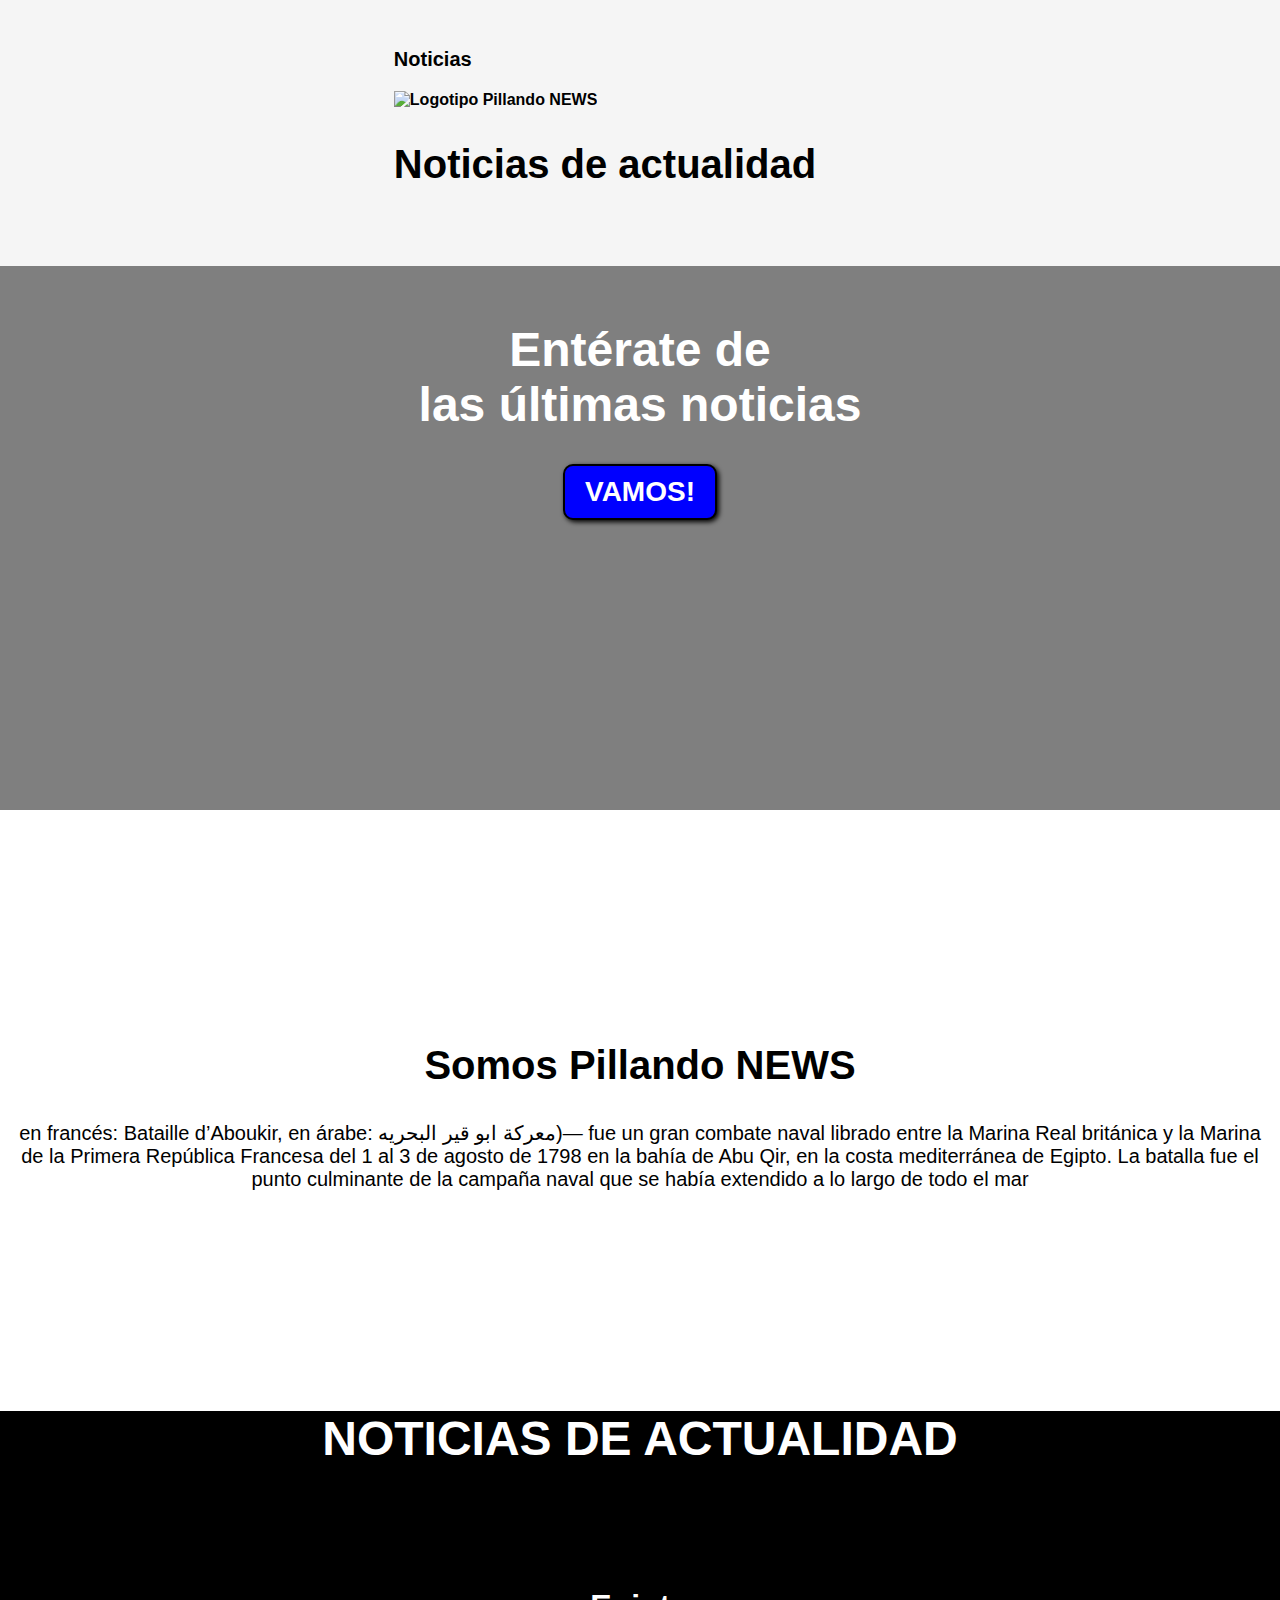
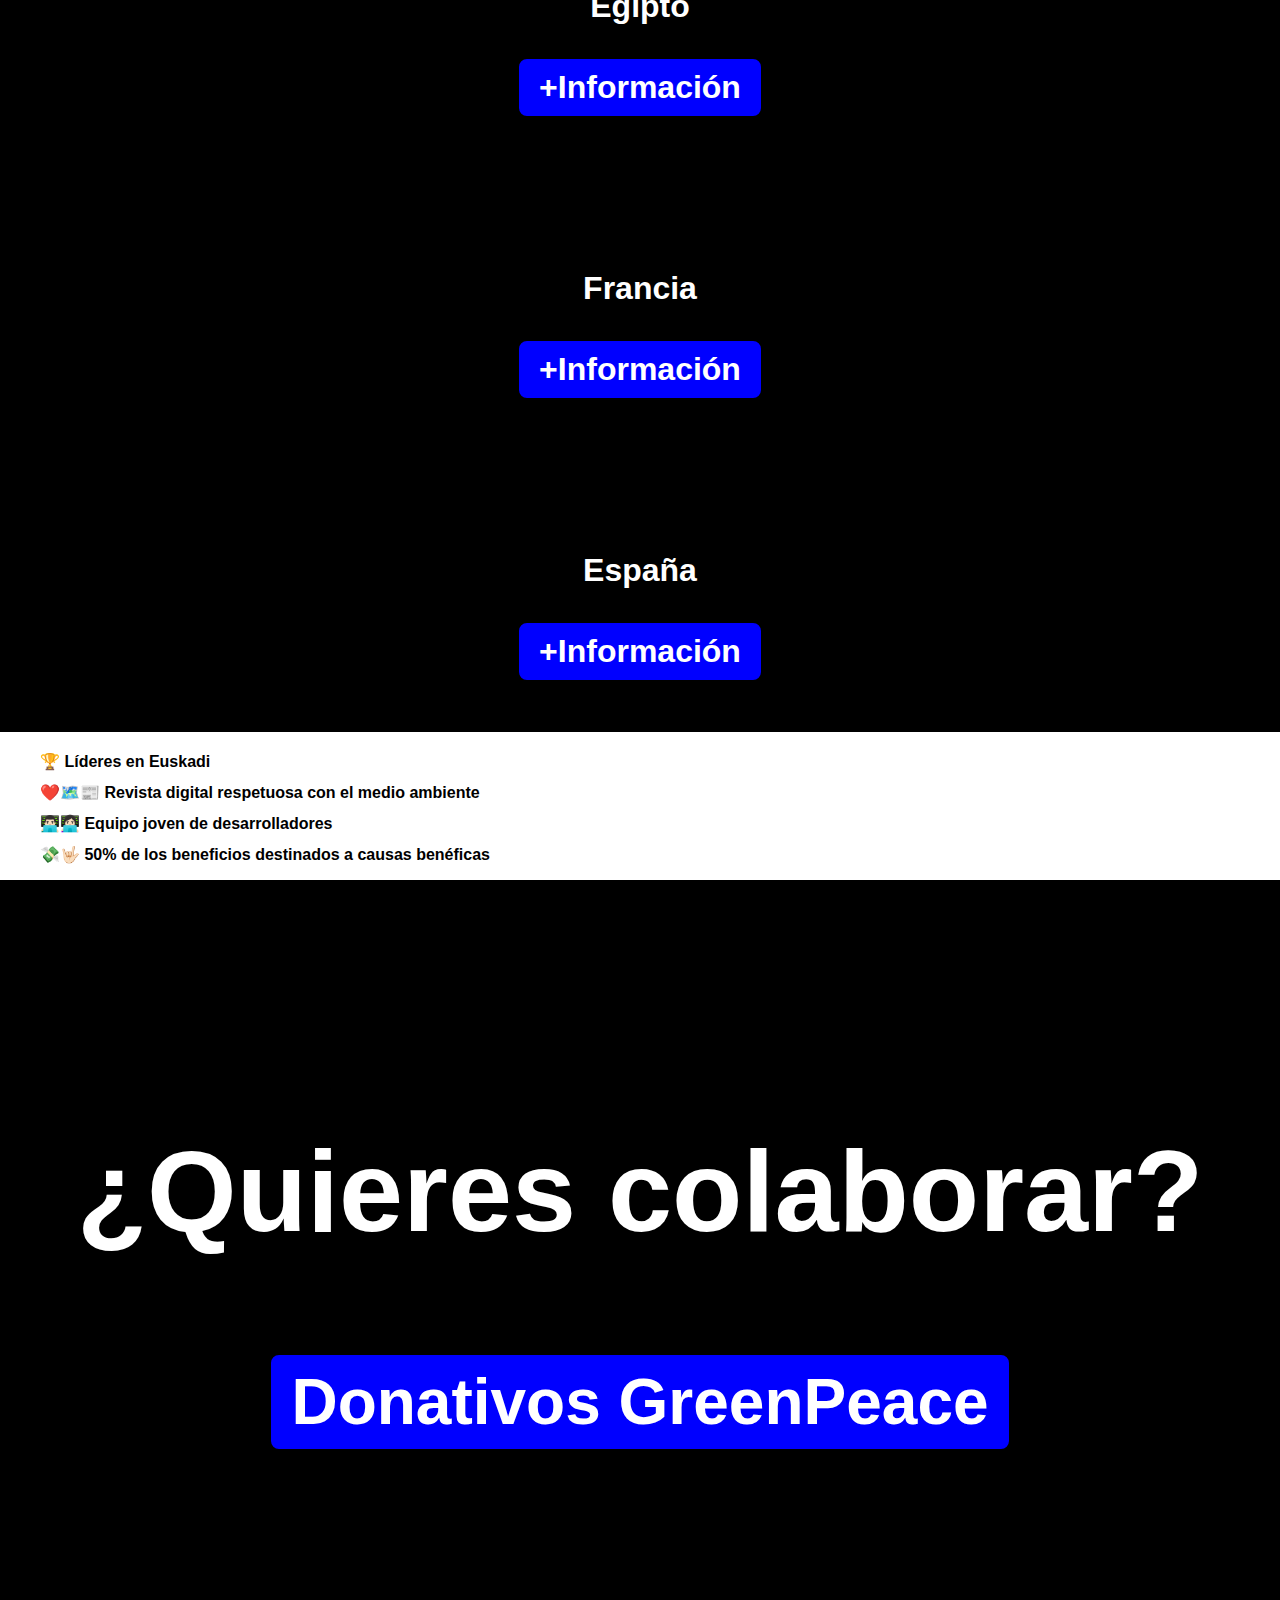
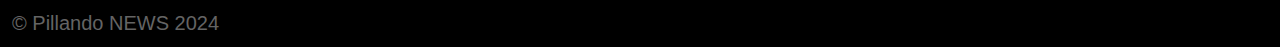
==== Prototipo Web/index.html @ 946c6b6f "nueva clase texto en somos  para organizar el texto" ====
<!DOCTYPE html>
<html lang="en">

<head>
    <meta charset="UTF-8">
    <meta name="viewport" content="width=device-width, initial-scale=1.0">
    <link rel="stylesheet" href="css/estilos.css">
    <title>Pillando NEWS</title>
    <link rel="icon" href="images/logo.jpg">
    <!--Cambiar titulo del sitio, title -->
</head>

<body>

    <!-- Estructura donde empieza el Header -->
    <header>
        <!-- Contenedor DIV para el logotipo. Clase contenedorHeader -->
        <div class="container">
            <!-- Si se hace click en el logo se retorna a la pagina principal -->
            <a href="index.html">
                <p class="logo">Noticias</p>
                <img src="images/logo.jpg" alt="Logotipo Pillando NEWS" class="logoImg">
                <h2 class="logoNombre">Noticias de actualidad</h2>
                <nav>
                    <!-- Lita de enlaces de la pagina web -->
                    <a href="index.html" class="PILLANDO NEWS"></a>
                    <a href="articulos.html" class="Últimas Noticas"></a>
                    <a href="sobreNosotros.html" class="Sobre Nosotros"></a>
                    <a href="contacto.html" class="Contacto"></a>
                </nav>
                <!-- Meter barra de busqueda en el centro -->
                <section id="busqueda">
                    <form action=""></form>



                </section>
        </div>

        <nav class="barraNavegador">
            <ul>

            </ul>
        </nav>
    </header>

    <!-- Hero siempre estara en el centro -->
    <section id="hero">
        <h1>Entérate de<br>las últimas noticias</h1>
        <button>VAMOS!</button>
    </section>

    <section id="somosPillando">
        <div class="container">
            <div class="img-container"></div>
            <div class="texto">
                <h2>Somos Pillando NEWS</h2>
                <p>en francés: Bataille d’Aboukir, en árabe: معركة ابو قير البحريه‎)— fue un gran combate naval librado
                    entre la
                    Marina Real británica y la Marina de la Primera República Francesa del 1 al 3 de agosto de 1798 en
                    la
                    bahía
                    de Abu
                    Qir, en la costa mediterránea de Egipto. La batalla fue el punto culminante de la campaña naval que
                    se
                    había
                    extendido a lo
                    largo de todo el mar</p>
            </div>
        </div>
    </section>

    <section id="ultimasNoticias">
        <div class="container">
            <h2>NOTICIAS DE ACTUALIDAD</h2>
            <div class="noticias">
                <div class="triptico">
                    <h3>Egipto</h3>
                    <p> francés: Bataille d’Aboukir, en árabe: معركة ابو قير البحريه‎)— fue un gran combate naval
                        librado
                        entre la
                        Marina Real británica y la Marina de la Primera República Francesa del 1 al 3 de agosto de 1798
                        en
                        la bahía de Abu
                        Qir, en la costa mediterránea de Egipto. La batalla fue el punto culminante de la campaña naval
                        que
                        se había extendido a lo
                        largo de todo el mar</p>
                    <button>+Información</button>
                </div>
                <div class="triptico">
                    <h3>Francia</h3>
                    <p> francés: Bataille d’Aboukir, en árabe: معركة ابو قير البحريه‎)— fue un gran combate naval
                        librado
                        entre la
                        Marina Real británica y la Marina de la Primera República Francesa del 1 al 3 de agosto de 1798
                        en
                        la bahía de Abu
                        Qir, en la costa mediterránea de Egipto. La batalla fue el punto culminante de la campaña naval
                        que
                        se había extendido a lo
                        largo de todo el mar</p>
                    <button>+Información</button>
                </div>
                <div class="triptico">
                    <h3>España</h3>
                    <p> francés: Bataille d’Aboukir, en árabe: معركة ابو قير البحريه‎)— fue un gran combate naval
                        librado
                        entre la
                        Marina Real británica y la Marina de la Primera República Francesa del 1 al 3 de agosto de 1798
                        en
                        la bahía de Abu
                        Qir, en la costa mediterránea de Egipto. La batalla fue el punto culminante de la campaña naval
                        que
                        se había extendido a lo
                        largo de todo el mar</p>
                    <button>+Información</button>
                </div>
            </div>
        </div>
    </section>


    <section id="fiabilidad">
        <div class="container">
            <ul>
                <li>🏆​ Líderes en Euskadi</li>
                <li>​❤️🗺️​📰​​ Revista digital respetuosa con el medio ambiente</li>
                <li>​👨🏻‍💻​👩🏻‍💻​ Equipo joven de desarrolladores</li>
                <li>💸🤟🏻​​ 50% de los beneficios destinados a causas benéficas</li>
            </ul>
        </div>
    </section>

    <section id="donativos">
        <h2>¿Quieres colaborar?</h2>
        <button>Donativos GreenPeace </button>
        <!-- https://es.greenpeace.org/es/ -->
    </section>

    <!-- Barra lateral -->
    <aside>





    </aside>

    <!-- Footer de la web -->
    <footer>
        <div class="container">
            <p>&copy; Pillando NEWS 2024 </p>

        </div>




    </footer>
</body>

</html>
---- Prototipo Web/css/estilos.css ----
html{
    scroll-behavior: smooth;
}
*{
    /* Limitar el tamaño margin,padding...  */
    box-sizing: border-box;
}
h1{font-size: 3.0em;}
h2{font-size: 2.5em;}
h3{font-size: 2em;}
p{font-size: 1.25em;}
ul{list-style: none;}
button{
    font-size: 2em;
    font-weight: bold;
    padding: 10px 20px;
    border-radius: 10px;
    border:2px solid black;
    box-shadow: 2px 2px 5px black;
    color: white;
    background-color: blue;
}
button:hover{
    background-color:rgb(81, 81, 240) ;
}

.container{
    max-width: 1300px;
    margin: auto;
}
header.logo{
    margin: 0px;
    padding: 25px 30px;
    font-weight: bold;
    color: blueviolet;
    font-size: 1.7em;

}
header.container{
    display: flex;
    flex-direction: column;
    align-items: center;


}
header.nav{
    display: flex;
    flex-direction: column;
    text-align: center;
    padding-bottom: 25px;
}
header a{
    padding: 5px 12px;
    text-decoration: none;
    font-weight: bold;
    color: black;
}
header a.hover{
    color: blueviolet;
}

#hero{
    display: flex;
    align-items: center;
    justify-content: center;
    text-align: center;
    flex-direction: column;
    height: 90vh;
    background-image: linear-gradient(
        0deg,
        rgba(0,0,0,0.5),
        rgba(0,0,0,0.5)),
        url(images/heroimage.jpg);
        background-repeat: no-repeat;
        background-size:cover;
        background-position: center center;
}

#hero h1{
    color: white;
}

#hero button{
    font-size: 1.75em;

}
#somosPillando{

}
#somosPillando .container{
text-align: center;
padding: 200px 12px;

}
header {
    background-color: whitesmoke;
    /* Elementos en horizontal */
    display: flex;
    min-height: 70px;
    align-items: center;
    justify-content: space-between;
    padding: 10px;
    position: fixed;
    width: 100%;
    top: 0;
}

#ultimasNoticias{
    background-color: black;
    color: white;
    text-align: center;

}
#ultimasNoticias.container{
    padding: 150px 12px;
}
#ultimasNoticias p{
    display: none;
}

#ultimasNoticias h2{
    margin-top: 0px;
    font-size: 3em;
}
#ultimasNoticias .triptico{
    background-position: center center;
    background-size: cover;
    padding:50px ;
    margin: 20px;
    border-radius: 12px;
}
.triptico:first-child{
    background-image: linear-gradient(
        0deg,
        rgba(0,0,0,0.5),
        rgba(0,0,0,0.5)),
        
        /* imagen nueva */
        /* url(images/heroimage.jpg); */

}
.triptico:nth-child(2){
    background-image: linear-gradient(
        0deg,
        rgba(0,0,0,0.5),
        rgba(0,0,0,0.5)),
        /* imagen nueva */
        /* url(images/heroimage.jpg); */

}
.triptico:nth-child(3){
    background-image: linear-gradient(
        0deg,
        rgba(0,0,0,0.5),
        rgba(0,0,0,0.5)),
        /* imagen nueva */
        /* url(images/heroimage.jpg); */

}

.logo{
    display: flex;
    align-items: center;
}

.logo img{
    height: 75px;
    margin-right: 10px;

}

a{
    color: black;

}
nav a{
    font-weight: 650px;
    padding-right: 10px;
}
nav a:hover{
    color: white;
}

main {
    margin-top: 50px;
    margin-bottom: 50px;
    width: 100px;
    padding: 10px;
    background-color: red;
}

body {
    font-family: Arial;
    margin: 0;
    padding: 0;
    height: 100%; 
}   

#fiabilidad.container{
    text-align: center;
    padding: 200px 12px;
}

#fiabilidad li{
    margin: 12px 0px;
    font-weight: bold;
}

#donativos{
    display: flex;
    align-items: center;
    justify-content: center;
    text-align: center;
    flex-direction: column;
    background-color: black;
    color: white;
    height: 80vh;
}
#donativos h2{
    font-size: 9vw;
}
#donativos button{
    font-size: 5vw;
}


footer{
    background-color: black;
}
footer p{
margin: 0;
padding: 12px;
color: rgb(100, 100, 100);
}
footer.container{
    height: 140px;
    display: flex;
    justify-content: center;
    align-items: flex-end;

}

@media(min-width:720px){
    header{
        position:fixed;
        width: 100%;
    }
    header.container{
        flex-direction: row;
        justify-content: space-between;
    }
    header nav{
        flex-direction: row;
        padding-bottom: 0;
        padding-right: 30px;
    }
    
    #somosPillando.container{
        display: flex;

    }

    #somosPillando.img-container{
        background-image: linear-gradient(
            0deg,
            rgba(0,0,0,0.5),
            rgba(0,0,0,0.5),

        ),url("images/");
        background-size: cover;
        background-position: center center;
        height: 500px;
        width: 400px;

    }
}
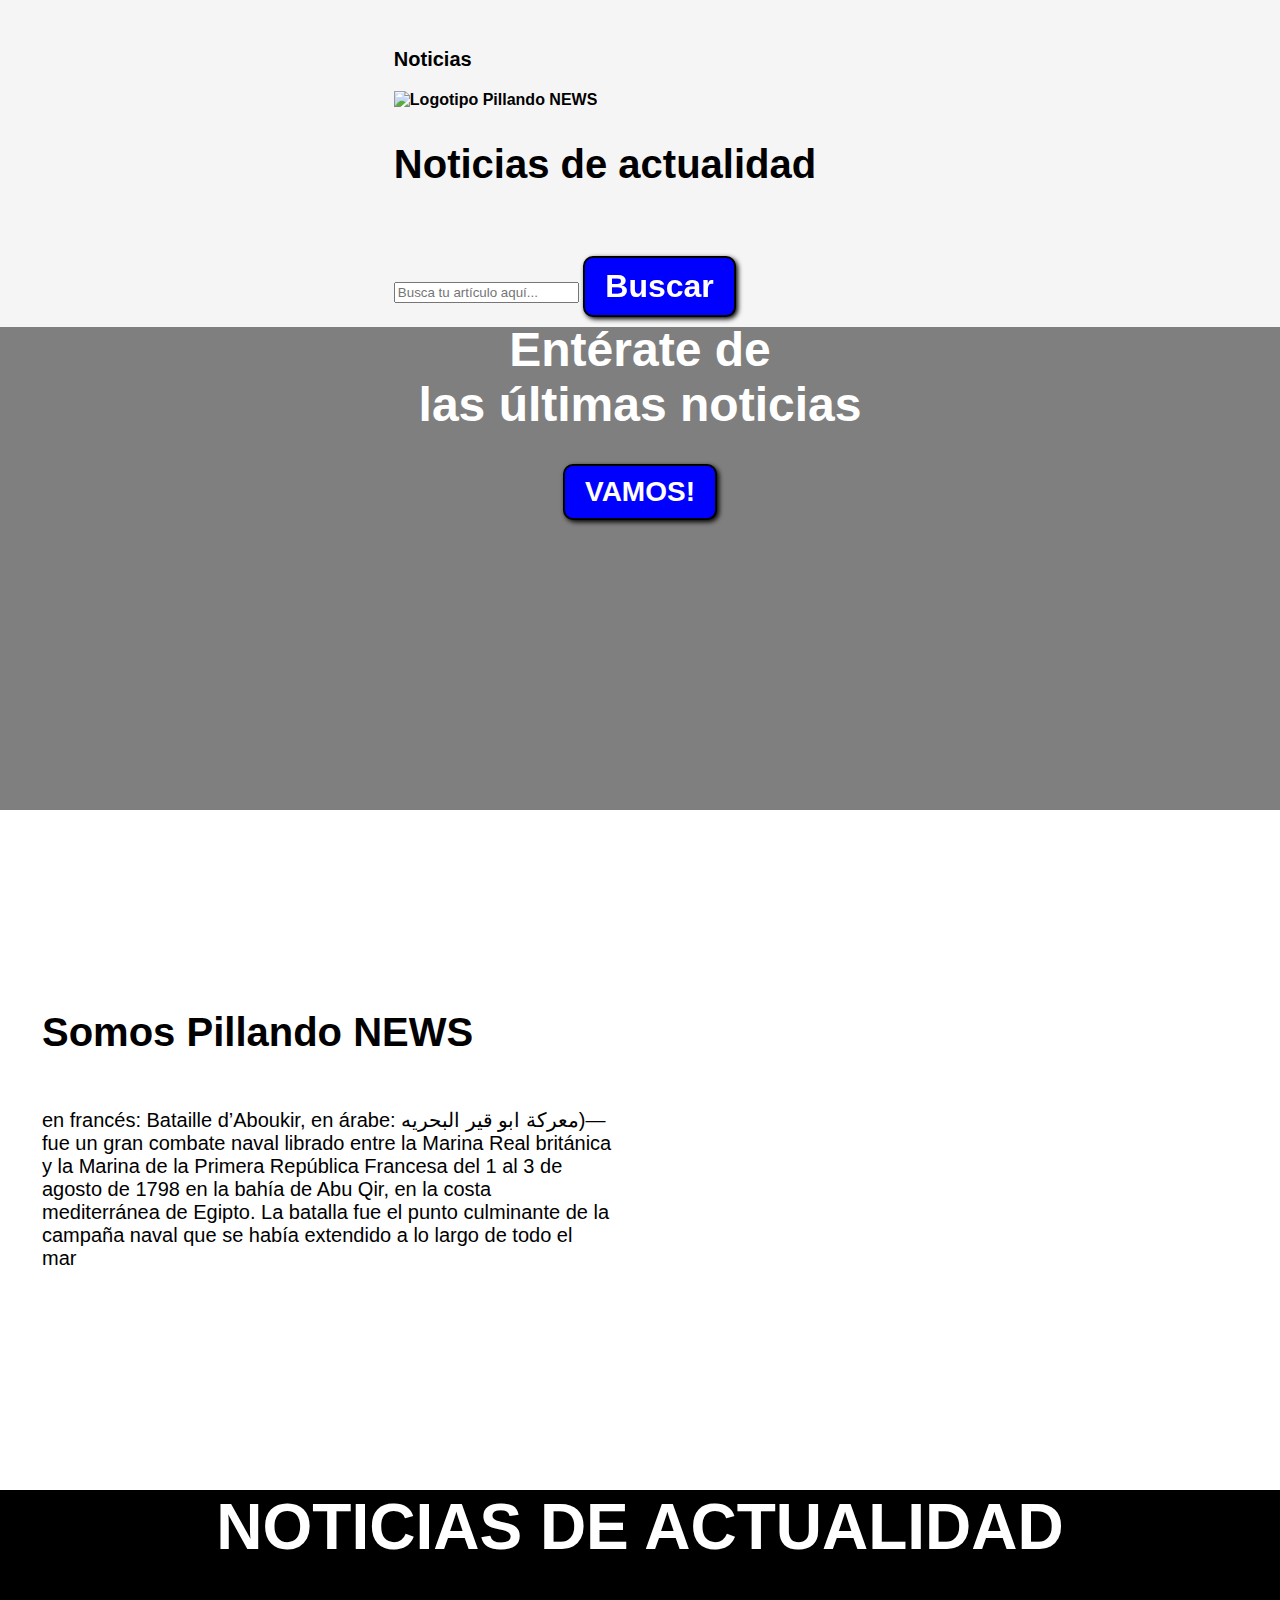
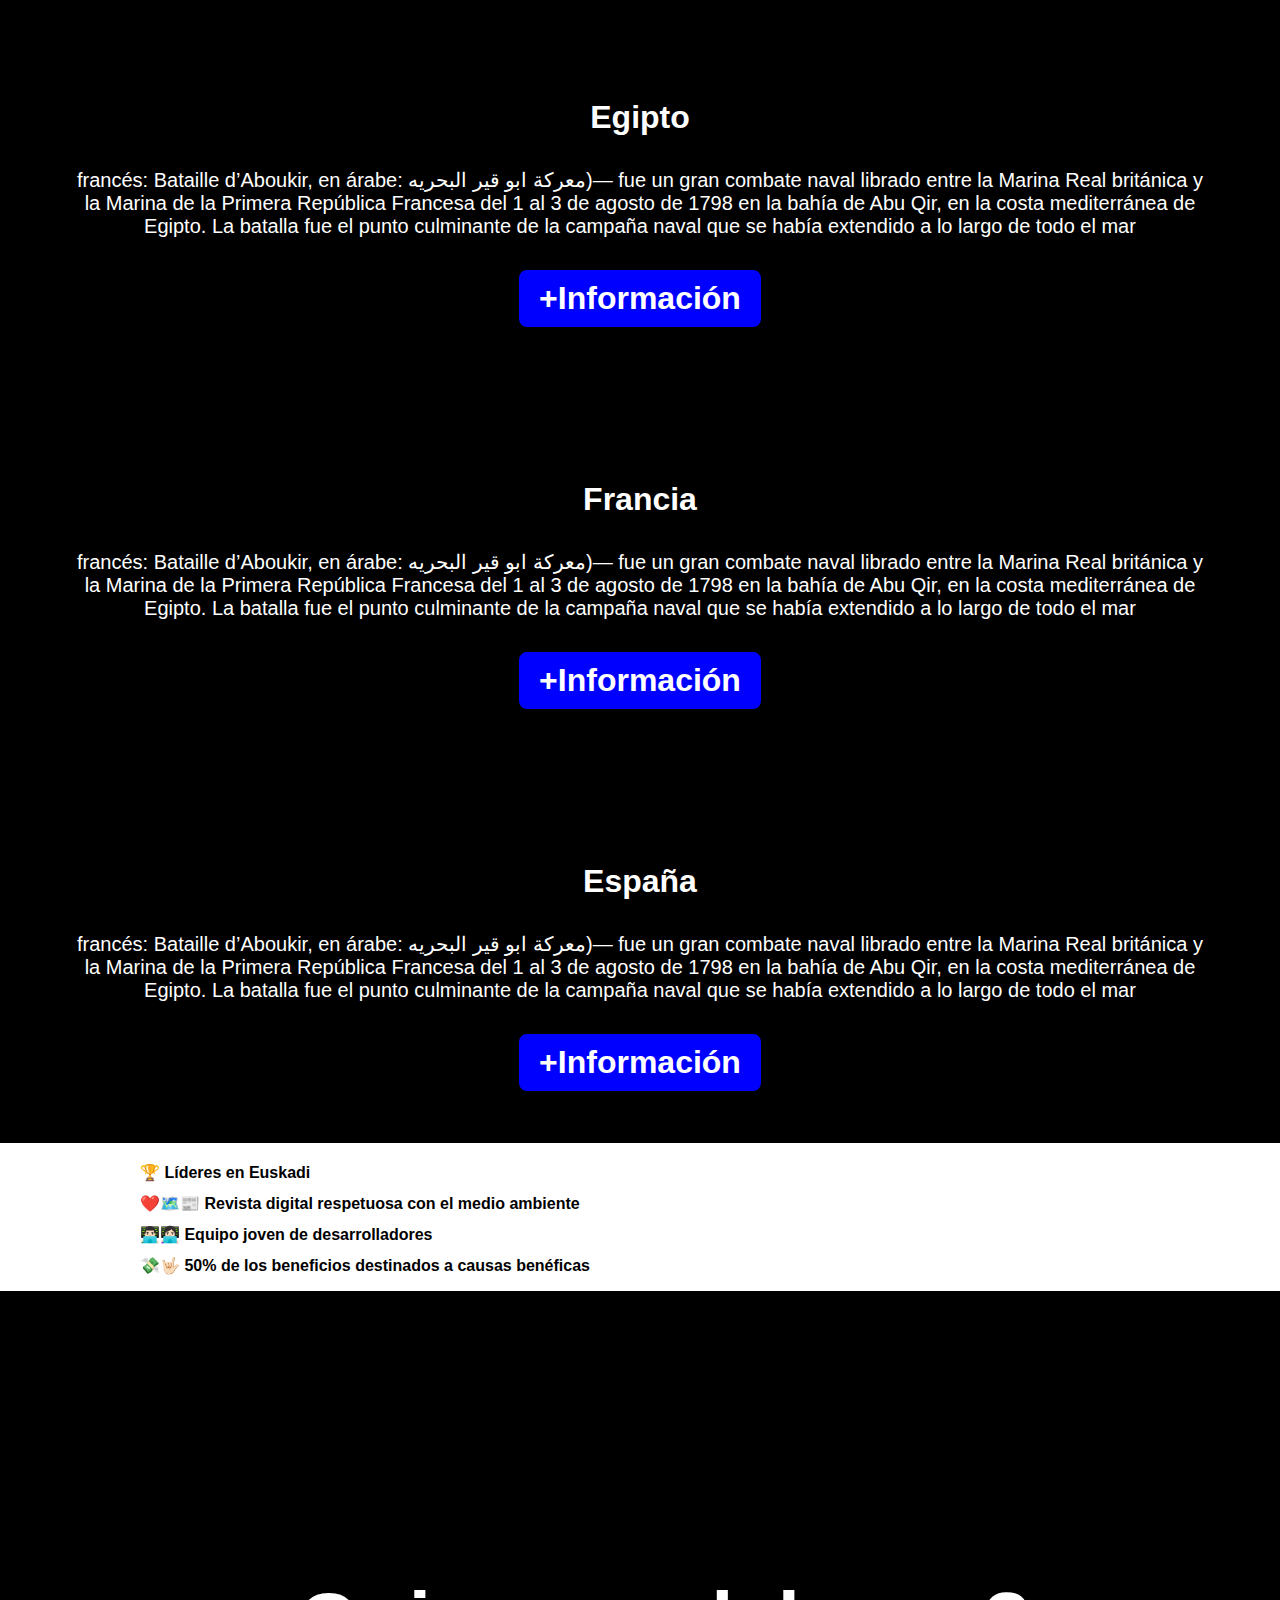
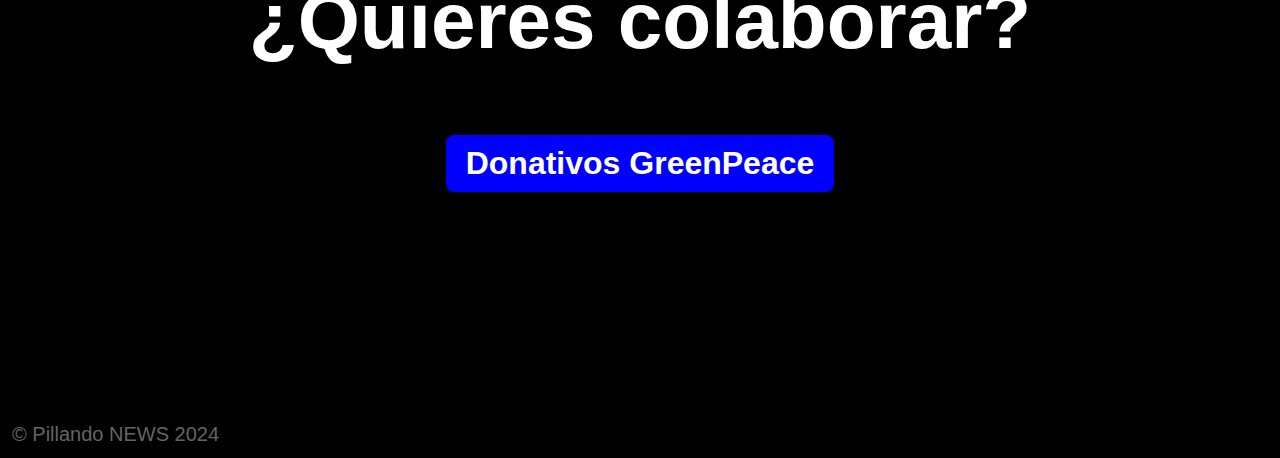
==== commit 008fbcda: "boton de busqueda y barra de busqueda" ====
--- a/Prototipo Web/index.html
+++ b/Prototipo Web/index.html
@@ -21,7 +21,8 @@
                 <p class="logo">Noticias</p>
                 <img src="images/logo.jpg" alt="Logotipo Pillando NEWS" class="logoImg">
                 <h2 class="logoNombre">Noticias de actualidad</h2>
-                <nav>
+            </a>
+                <nav class="barraNavegador">
                     <!-- Lita de enlaces de la pagina web -->
                     <a href="index.html" class="PILLANDO NEWS"></a>
                     <a href="articulos.html" class="Últimas Noticas"></a>
@@ -30,11 +31,13 @@
                 </nav>
                 <!-- Meter barra de busqueda en el centro -->
                 <section id="busqueda">
-                    <form action=""></form>
+                    <form>
+                        <input type="search" name="nofuncional" placeholder="Busca tu artículo aquí..." aria-label="Búsqueda ficticia" />
+                        <button type="button" class = "botonBusqueda" aria-label="Buscar">Buscar</button>
+                    </form>
+                </section>
 
 
-
-                </section>
         </div>
 
         <nav class="barraNavegador">
--- a/Prototipo Web/css/estilos.css
+++ b/Prototipo Web/css/estilos.css
@@ -1,34 +1,61 @@
-html{
+html {
     scroll-behavior: smooth;
 }
-*{
+botonBusqueda{
+font-size: 0.2em; 
+padding: 5px 10px; 
+border-radius: 5px; 
+border: 1px solid #000; 
+background-color: #f2f2f2; 
+cursor: pointer; 
+box-shadow: 1px 1px 3px rgba(0, 0, 0, 0.2); 
+}
+* {
     /* Limitar el tamaño margin,padding...  */
     box-sizing: border-box;
 }
-h1{font-size: 3.0em;}
-h2{font-size: 2.5em;}
-h3{font-size: 2em;}
-p{font-size: 1.25em;}
-ul{list-style: none;}
-button{
+
+h1 {
+    font-size: 3.0em;
+}
+
+h2 {
+    font-size: 2.5em;
+}
+
+h3 {
+    font-size: 2em;
+}
+
+p {
+    font-size: 1.25em;
+}
+
+ul {
+    list-style: none;
+}
+
+button {
     font-size: 2em;
     font-weight: bold;
     padding: 10px 20px;
     border-radius: 10px;
-    border:2px solid black;
+    border: 2px solid black;
     box-shadow: 2px 2px 5px black;
     color: white;
     background-color: blue;
 }
-button:hover{
-    background-color:rgb(81, 81, 240) ;
-}
-
-.container{
+
+button:hover {
+    background-color: rgb(81, 81, 240);
+}
+
+.container {
     max-width: 1300px;
     margin: auto;
 }
-header.logo{
+
+header.logo {
     margin: 0px;
     padding: 25px 30px;
     font-weight: bold;
@@ -36,62 +63,66 @@
     font-size: 1.7em;
 
 }
-header.container{
+
+header.container {
     display: flex;
     flex-direction: column;
     align-items: center;
 
 
 }
-header.nav{
+
+header.nav {
     display: flex;
     flex-direction: column;
     text-align: center;
     padding-bottom: 25px;
 }
-header a{
+
+header a {
     padding: 5px 12px;
     text-decoration: none;
     font-weight: bold;
     color: black;
 }
-header a.hover{
+
+header a.hover {
     color: blueviolet;
 }
 
-#hero{
+#hero {
     display: flex;
     align-items: center;
     justify-content: center;
     text-align: center;
     flex-direction: column;
     height: 90vh;
-    background-image: linear-gradient(
-        0deg,
-        rgba(0,0,0,0.5),
-        rgba(0,0,0,0.5)),
+    background-image: linear-gradient(0deg,
+            rgba(0, 0, 0, 0.5),
+            rgba(0, 0, 0, 0.5)),
         url(images/heroimage.jpg);
-        background-repeat: no-repeat;
-        background-size:cover;
-        background-position: center center;
-}
-
-#hero h1{
+    background-repeat: no-repeat;
+    background-size: cover;
+    background-position: center center;
+}
+
+#hero h1 {
     color: white;
 }
 
-#hero button{
+#hero button {
     font-size: 1.75em;
 
 }
-#somosPillando{
-
-}
-#somosPillando .container{
-text-align: center;
-padding: 200px 12px;
-
-}
+
+#somosPillando {}
+
+#somosPillando .container {
+    text-align: center;
+    padding: 200px 12px;
+
+}
+
 header {
     background-color: whitesmoke;
     /* Elementos en horizontal */
@@ -105,79 +136,84 @@
     top: 0;
 }
 
-#ultimasNoticias{
+#ultimasNoticias {
     background-color: black;
     color: white;
     text-align: center;
 
 }
-#ultimasNoticias.container{
+
+#ultimasNoticias.container {
     padding: 150px 12px;
 }
-#ultimasNoticias p{
+
+#ultimasNoticias p {
     display: none;
 }
 
-#ultimasNoticias h2{
+#ultimasNoticias h2 {
     margin-top: 0px;
     font-size: 3em;
 }
-#ultimasNoticias .triptico{
+
+#ultimasNoticias .triptico {
     background-position: center center;
     background-size: cover;
-    padding:50px ;
+    padding: 50px;
     margin: 20px;
     border-radius: 12px;
 }
-.triptico:first-child{
-    background-image: linear-gradient(
-        0deg,
-        rgba(0,0,0,0.5),
-        rgba(0,0,0,0.5)),
-        
+
+.triptico:first-child {
+    background-image: linear-gradient(0deg,
+            rgba(0, 0, 0, 0.5),
+            rgba(0, 0, 0, 0.5)),
+
         /* imagen nueva */
         /* url(images/heroimage.jpg); */
 
 }
-.triptico:nth-child(2){
-    background-image: linear-gradient(
-        0deg,
-        rgba(0,0,0,0.5),
-        rgba(0,0,0,0.5)),
+
+.triptico:nth-child(2) {
+    background-image: linear-gradient(0deg,
+            rgba(0, 0, 0, 0.5),
+            rgba(0, 0, 0, 0.5)),
         /* imagen nueva */
         /* url(images/heroimage.jpg); */
 
 }
-.triptico:nth-child(3){
-    background-image: linear-gradient(
-        0deg,
-        rgba(0,0,0,0.5),
-        rgba(0,0,0,0.5)),
+
+.triptico:nth-child(3) {
+    background-image: linear-gradient(0deg,
+            rgba(0, 0, 0, 0.5),
+            rgba(0, 0, 0, 0.5)),
         /* imagen nueva */
         /* url(images/heroimage.jpg); */
 
 }
 
-.logo{
+.logo {
     display: flex;
     align-items: center;
 }
 
-.logo img{
+.logo img {
     height: 75px;
     margin-right: 10px;
 
 }
 
-a{
+a {
     color: black;
 
 }
-nav a{
+
+nav a {
     font-weight: 650px;
     padding-right: 10px;
 }
-nav a:hover{
+
+nav a:hover {
     color: white;
 }
 
@@ -193,20 +229,20 @@
     font-family: Arial;
     margin: 0;
     padding: 0;
-    height: 100%; 
-}   
-
-#fiabilidad.container{
+    height: 100%;
+}
+
+#fiabilidad.container {
     text-align: center;
     padding: 200px 12px;
 }
 
-#fiabilidad li{
+#fiabilidad li {
     margin: 12px 0px;
     font-weight: bold;
 }
 
-#donativos{
+#donativos {
     display: flex;
     align-items: center;
     justify-content: center;
@@ -216,23 +252,27 @@
     color: white;
     height: 80vh;
 }
-#donativos h2{
+
+#donativos h2 {
     font-size: 9vw;
 }
-#donativos button{
+
+#donativos button {
     font-size: 5vw;
 }
 
 
-footer{
+footer {
     background-color: black;
 }
-footer p{
-margin: 0;
-padding: 12px;
-color: rgb(100, 100, 100);
-}
-footer.container{
+
+footer p {
+    margin: 0;
+    padding: 12px;
+    color: rgb(100, 100, 100);
+}
+
+footer.container {
     height: 140px;
     display: flex;
     justify-content: center;
@@ -240,37 +280,144 @@
 
 }
 
-@media(min-width:720px){
-    header{
-        position:fixed;
+@media(min-width:720px) {
+    header {
+        position: fixed;
         width: 100%;
     }
-    header.container{
+
+    header.container {
         flex-direction: row;
         justify-content: space-between;
     }
-    header nav{
+
+    header nav {
         flex-direction: row;
         padding-bottom: 0;
         padding-right: 30px;
     }
-    
-    #somosPillando.container{
+
+    hero h1 {
+        font-size: 5em;
+    }
+
+    #somosPillando.container {
         display: flex;
-
-    }
-
-    #somosPillando.img-container{
-        background-image: linear-gradient(
-            0deg,
-            rgba(0,0,0,0.5),
-            rgba(0,0,0,0.5),
-
-        ),url("images/");
+        justify-content: space-evenly;
+
+
+    }
+
+    #somosPillando.img-container {
+        background-image: url("images/");
         background-size: cover;
         background-position: center center;
         height: 500px;
         width: 400px;
 
     }
-}+
+    #somosPillando .texto {
+        width: 50%;
+        text-align: initial;
+        padding-left: 30px;
+        max-width: 600px;
+        display: flex;
+        flex-direction: column;
+        justify-content: center;
+    }
+
+    #somosPillando h2 {
+        margin-top: 0px;
+    }
+
+    #ultimasNoticias.noticias {
+        display: flex;
+        justify-content: center;
+    }
+
+    #ultimasNoticias.triptico {
+        padding: 15px;
+        background-size: 100% 150px;
+        background-repeat: no-repeat;
+        background-position-y: 0;
+        background-color: rgba(45, 45, 45, 0.5);
+        box-shadow: 2px 2px 10px rgba(0, 0, 0, 0.5);
+    }
+
+    #ultimasNoticias p {
+        display: block;
+        margin-bottom: 30px;
+    }
+
+    #ultimasNoticias h2 {
+        margin-top: 0px;
+        font-size: 4em;
+    }
+
+    .triptico:first-child {
+        background-image: linear-gradient(0deg,
+                rgba(0, 0, 0, 0.5),
+                rgba(0, 0, 0, 0.5)),
+
+            /* imagen nueva */
+            /* url(images/heroimage.jpg); */
+
+    }
+
+    .triptico:nth-child(2) {
+        background-image: linear-gradient(0deg,
+                rgba(0, 0, 0, 0.5),
+                rgba(0, 0, 0, 0.5)),
+            /* imagen nueva */
+            /* url(images/heroimage.jpg); */
+
+    }
+
+    .triptico:nth-child(3) {
+        background-image: linear-gradient(0deg,
+                rgba(0, 0, 0, 0.5),
+                rgba(0, 0, 0, 0.5)),
+            /* imagen nueva */
+            /* url(images/heroimage.jpg); */
+
+    }
+
+    #fiabilidad {
+        background-image: none;
+        background-repeat: no-repeat;
+        background-size: 500px 400px;
+        background-position: calc(100vw-500px) 120px;
+
+    }
+
+
+}
+
+#fiabilidad.container {
+    text-align: initial;
+
+}
+
+#fiabilidad ul {
+    margin-left: 100px;
+}
+
+
+#donativos h2{
+    font-size: 5em;
+}
+
+#donativos button{
+    font-size: 2em;
+}
+
+footer.container{
+    justify-items: flex-end;
+}
+
+@media(min-width: 1200px) {
+    #fiabilidad {
+        background-position-x: calc(100vw -800px);
+    }
+}
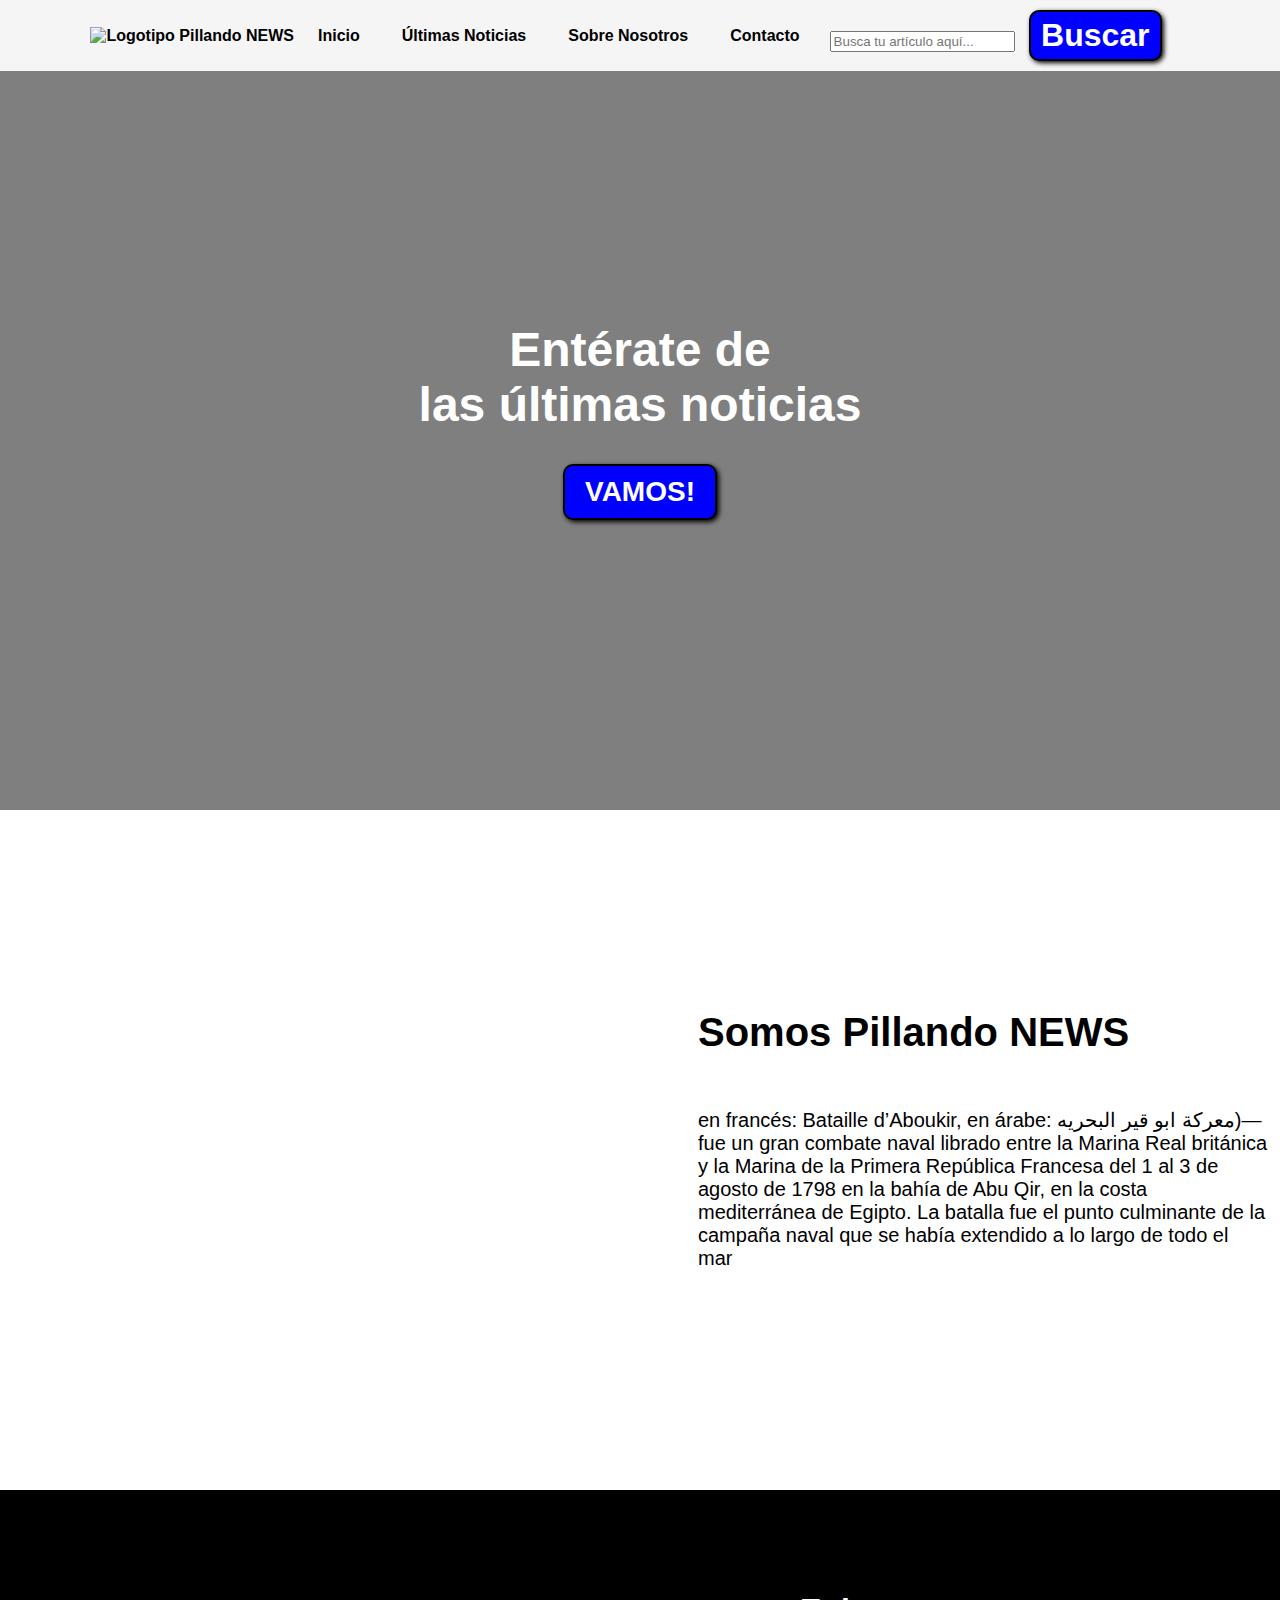
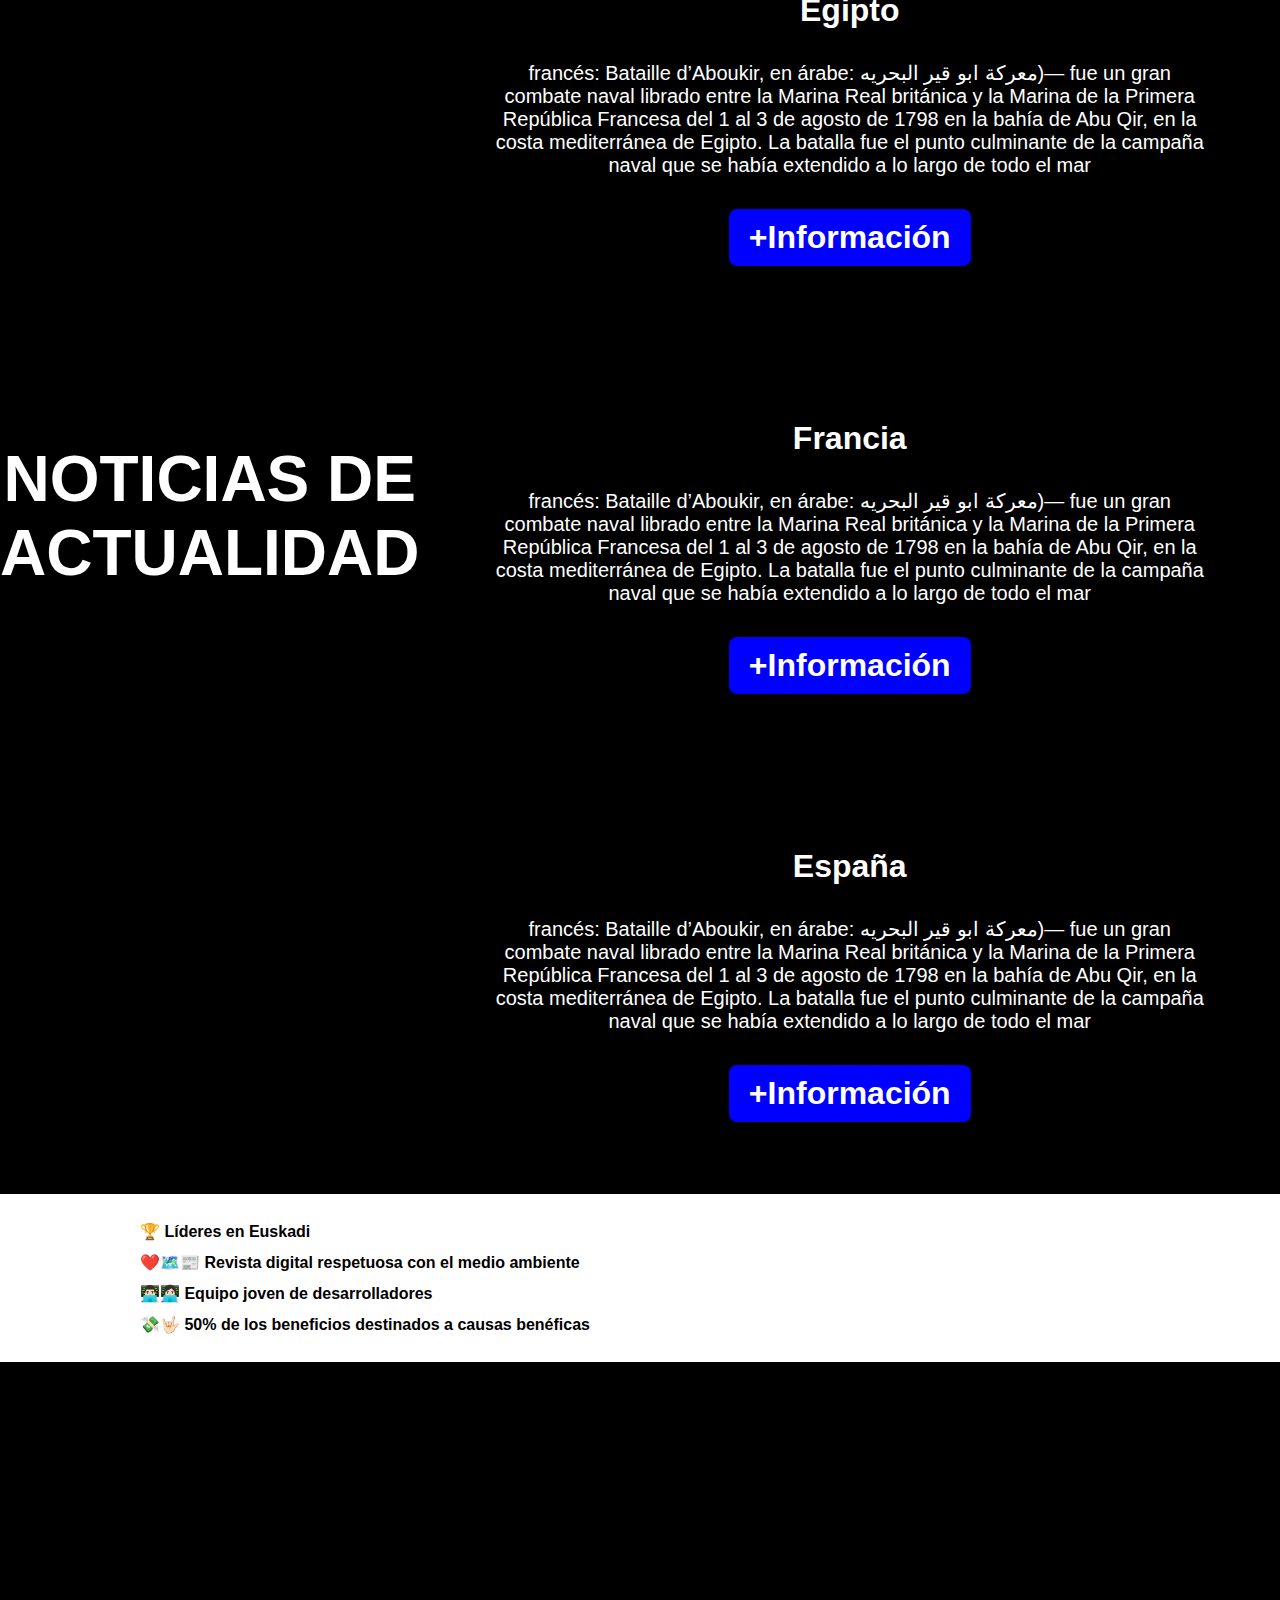
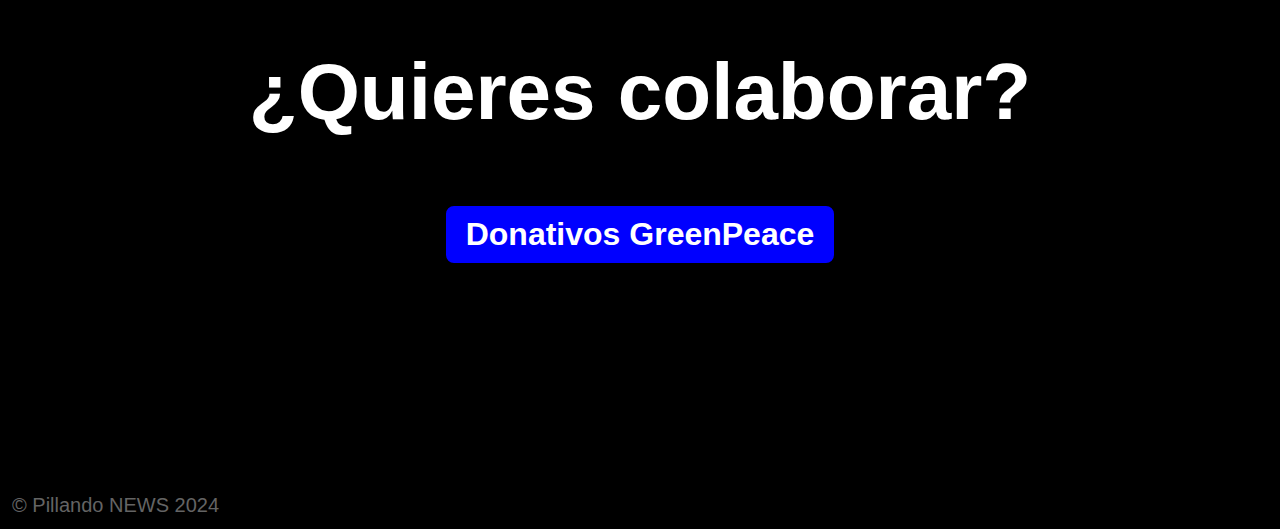
==== commit 97c194c7: "Actualizacion Header" ====
--- a/Prototipo Web/index.html
+++ b/Prototipo Web/index.html
@@ -18,16 +18,14 @@
         <div class="container">
             <!-- Si se hace click en el logo se retorna a la pagina principal -->
             <a href="index.html">
-                <p class="logo">Noticias</p>
                 <img src="images/logo.jpg" alt="Logotipo Pillando NEWS" class="logoImg">
-                <h2 class="logoNombre">Noticias de actualidad</h2>
             </a>
                 <nav class="barraNavegador">
                     <!-- Lita de enlaces de la pagina web -->
-                    <a href="index.html" class="PILLANDO NEWS"></a>
-                    <a href="articulos.html" class="Últimas Noticas"></a>
-                    <a href="sobreNosotros.html" class="Sobre Nosotros"></a>
-                    <a href="contacto.html" class="Contacto"></a>
+                    <a href="index.html" class="enlace-noticias">Inicio</a>
+                    <a href="articulos.html" class="enlace-ultimas">Últimas Noticias</a>
+                    <a href="sobreNosotros.html" class="enlace-sobre">Sobre Nosotros</a>
+                    <a href="contacto.html" class="enlace-contacto">Contacto</a>
                 </nav>
                 <!-- Meter barra de busqueda en el centro -->
                 <section id="busqueda">
--- a/Prototipo Web/css/estilos.css
+++ b/Prototipo Web/css/estilos.css
@@ -2,7 +2,7 @@
     scroll-behavior: smooth;
 }
 botonBusqueda{
-font-size: 0.2em; 
+font-size: 0.em; 
 padding: 5px 10px; 
 border-radius: 5px; 
 border: 1px solid #000; 
@@ -51,6 +51,7 @@
 }
 
 .container {
+    display: flex;
     max-width: 1300px;
     margin: auto;
 }
@@ -64,13 +65,7 @@
 
 }
 
-header.container {
-    display: flex;
-    flex-direction: column;
-    align-items: center;
-
-
-}
+
 
 header.nav {
     display: flex;
@@ -131,7 +126,7 @@
     align-items: center;
     justify-content: space-between;
     padding: 10px;
-    position: fixed;
+    
     width: 100%;
     top: 0;
 }
@@ -289,6 +284,9 @@
     header.container {
         flex-direction: row;
         justify-content: space-between;
+        display: flex;
+        flex-direction: column;
+        align-items: center;
     }
 
     header nav {
@@ -421,3 +419,51 @@
         background-position-x: calc(100vw -800px);
     }
 }
+
+
+
+/* ESTILOS DEL HEADER */
+/* Estilos para el contenedor principal dentro del header */
+.container {
+    display: flex; /* Usa flexbox para alinear los elementos horizontalmente */
+    align-items: center; /* Alinea verticalmente los elementos en su centro */
+    justify-content: space-between; /* Separa el contenido a lo largo del contenedor */
+}
+
+/* Estilos para el logotipo */
+.logoImg {
+    height: 50px; /* Reduce el tamaño del logotipo */
+    width: auto; /* Mantiene la proporción del logotipo */
+}
+
+/* Estilos para el nombre del logotipo, si es necesario */
+.logoNombre {
+    margin-left: 10px; /* Añade un margen si deseas separar el texto del logotipo de la imagen */
+}
+
+/* Estilos para la sección de búsqueda */
+#busqueda {
+    display: flex; /* Usa flexbox para alinear el campo de búsqueda y el botón */
+    align-items: center; /* Alinea los elementos internos en el centro */
+}
+
+/* Estilos para el botón de búsqueda, ajusta según necesites */
+.botonBusqueda {
+    margin-left: 10px; /* Añade margen a la izquierda para separarlo del campo de búsqueda */
+    padding: 5px 10px; /* Ajusta el relleno para cambiar el tamaño */
+}
+
+/* Estilos para la barra de navegación si es necesaria alguna modificación */
+.barraNavegador {
+    display: flex; /* Esto asegura que los enlaces se alineen horizontalmente */
+    list-style: none; /* Elimina los marcadores de lista predeterminados */
+    padding: 0; /* Elimina el relleno predeterminado */
+    margin: 0; /* Elimina los márgenes predeterminados */
+}
+
+.barraNavegador a {
+    text-decoration: none; /* Elimina el subrayado de los enlaces */
+    margin-right: 20px; /* Añade margen a la derecha de cada enlace */
+    color: black; /* Color del texto para los enlaces, ajusta según el diseño */
+    font-weight: bold; /* Hace el texto de los enlaces más grueso */
+}
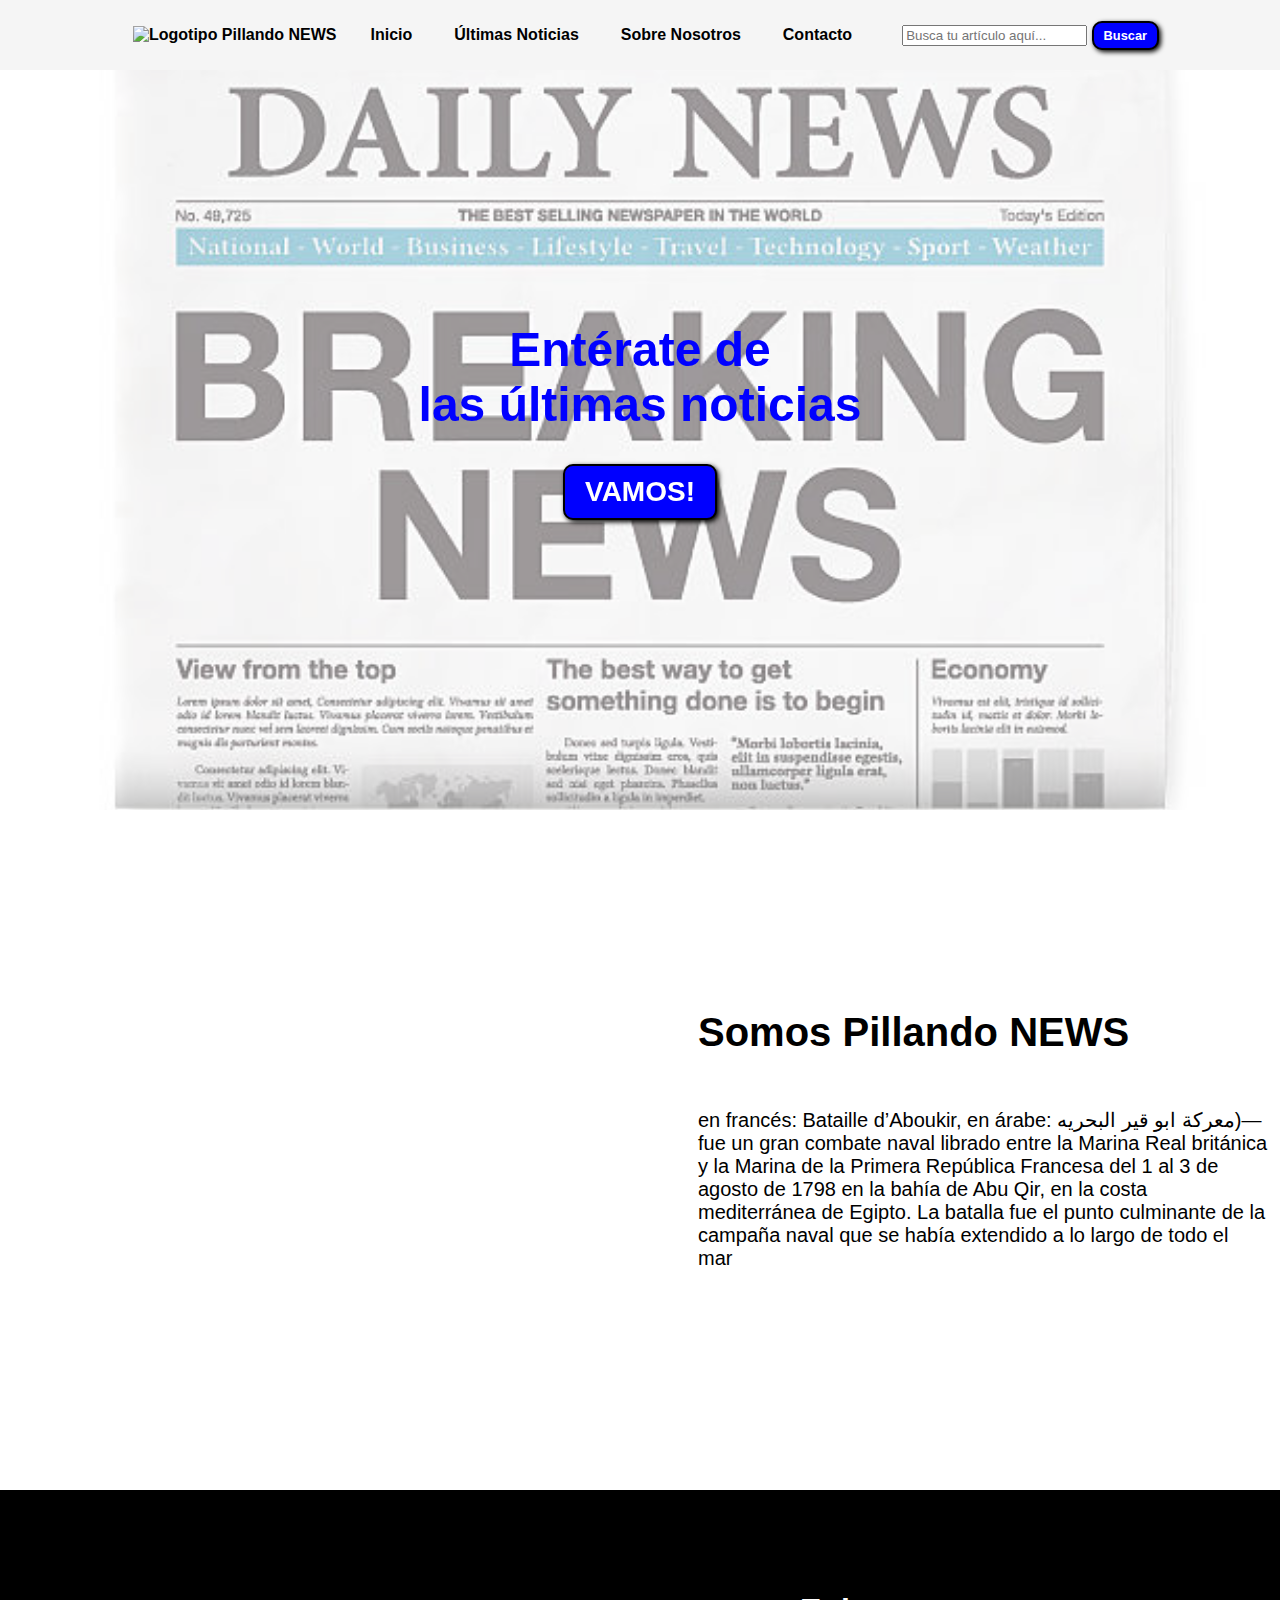
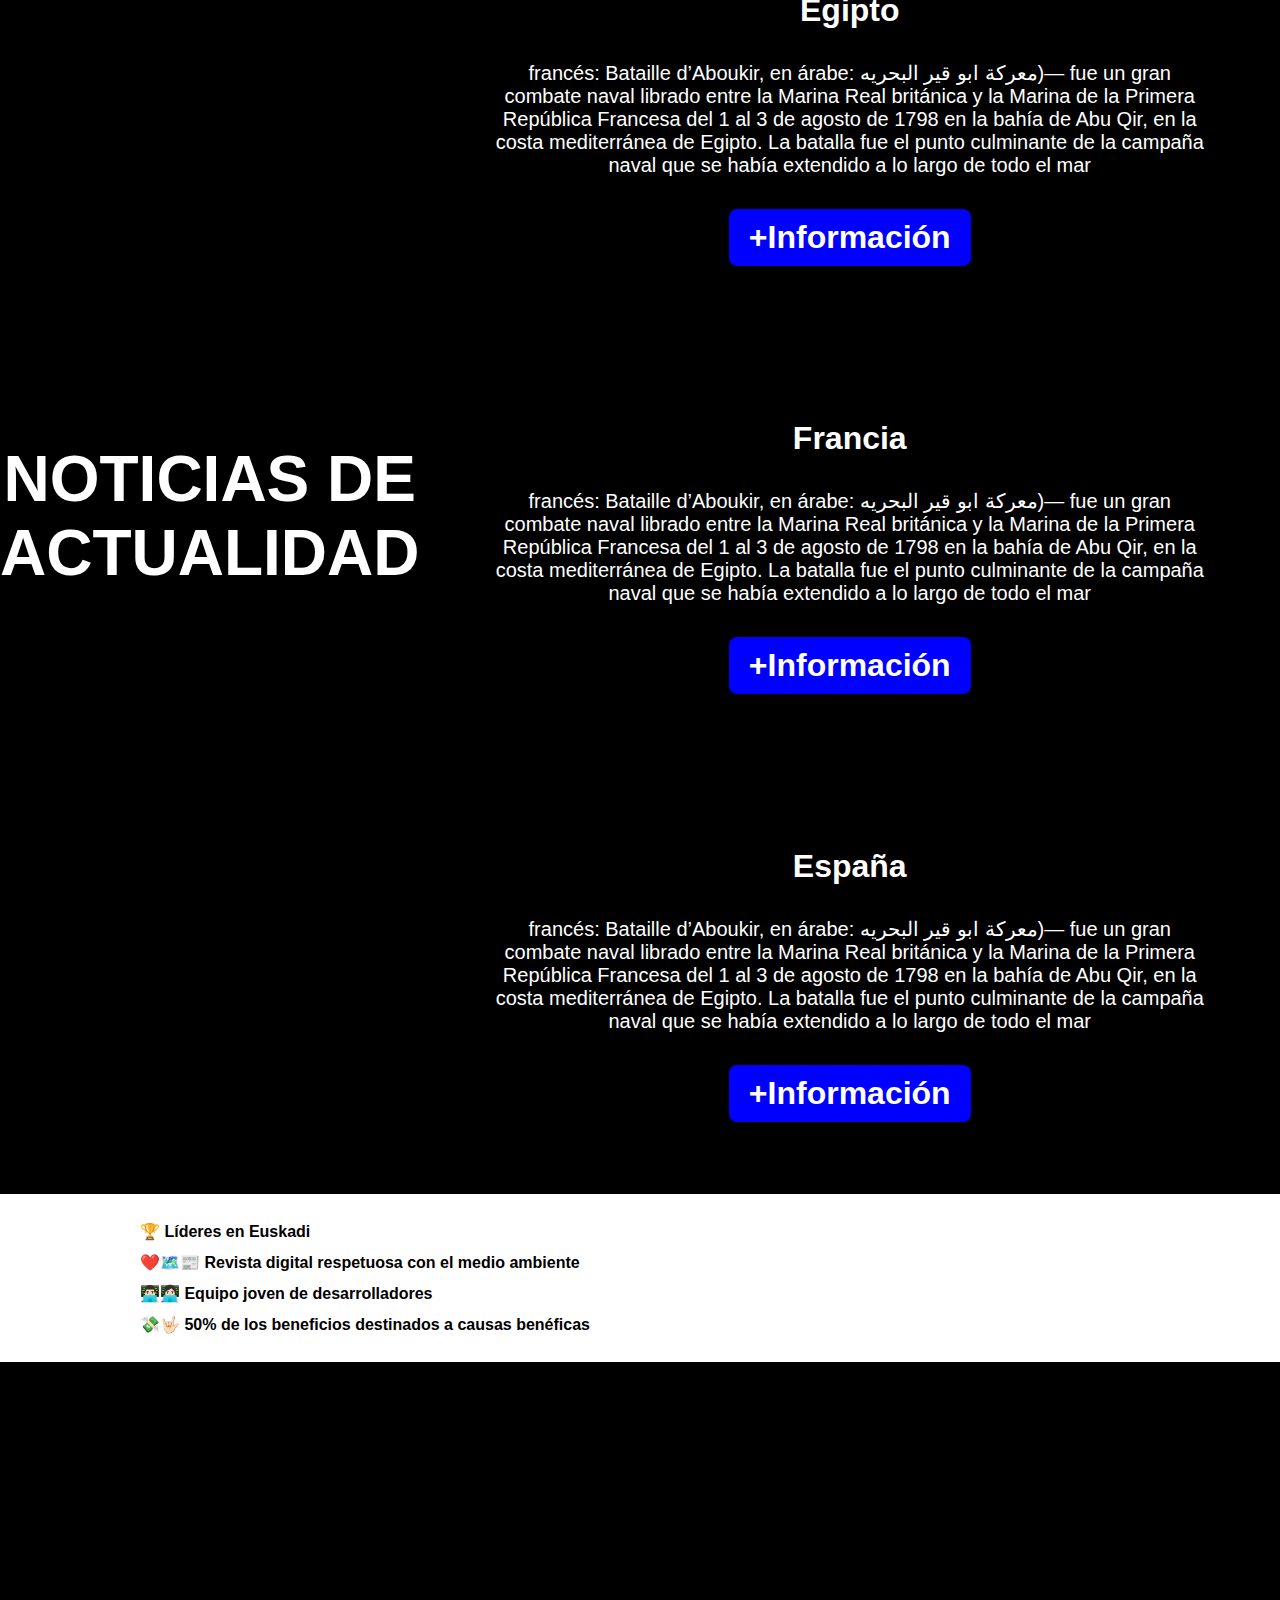
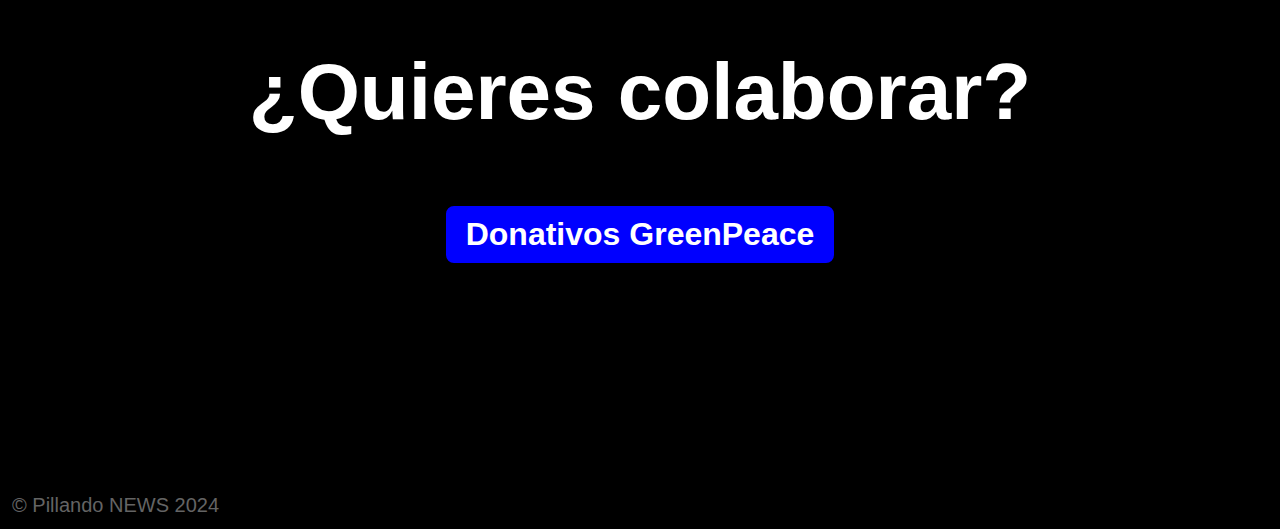
==== commit ecc0e494: "actualizacion foto hero que me estaba dando problemas, cambio el tipo de letra para que se vea mejor" ====
--- a/Prototipo Web/index.html
+++ b/Prototipo Web/index.html
@@ -34,21 +34,16 @@
                         <button type="button" class = "botonBusqueda" aria-label="Buscar">Buscar</button>
                     </form>
                 </section>
-
-
         </div>
-
-        <nav class="barraNavegador">
-            <ul>
-
-            </ul>
-        </nav>
     </header>
 
     <!-- Hero siempre estara en el centro -->
     <section id="hero">
+        <img src="images/heroimage.jpg" alt="Imagen de fondo" class="hero-background">
         <h1>Entérate de<br>las últimas noticias</h1>
-        <button>VAMOS!</button>
+        <a href="articulos.html" class="enlace-articulos">
+            <button>VAMOS!</button>
+        </a>
     </section>
 
     <section id="somosPillando">
--- a/Prototipo Web/css/estilos.css
+++ b/Prototipo Web/css/estilos.css
@@ -2,13 +2,8 @@
     scroll-behavior: smooth;
 }
 botonBusqueda{
-font-size: 0.em; 
-padding: 5px 10px; 
-border-radius: 5px; 
-border: 1px solid #000; 
-background-color: #f2f2f2; 
-cursor: pointer; 
-box-shadow: 1px 1px 3px rgba(0, 0, 0, 0.2); 
+    padding: 5px 10px; /* Ajusta el relleno para cambiar el tamaño */
+    cursor: pointer; /* Cambia el cursor al pasar sobre el botón */
 }
 * {
     /* Limitar el tamaño margin,padding...  */
@@ -54,6 +49,8 @@
     display: flex;
     max-width: 1300px;
     margin: auto;
+    justify-content: space-between;
+    align-items: center;
 }
 
 header.logo {
@@ -81,28 +78,43 @@
     color: black;
 }
 
+.nav a:hover, .barraNavegador a:hover {
+    color: purple; /* Cambia a morado al pasar el mouse */
+}
+
 header a.hover {
-    color: blueviolet;
-}
+    color: purple;
+}
+
+
 
 #hero {
+    position: relative;
     display: flex;
     align-items: center;
     justify-content: center;
     text-align: center;
     flex-direction: column;
     height: 90vh;
-    background-image: linear-gradient(0deg,
-            rgba(0, 0, 0, 0.5),
-            rgba(0, 0, 0, 0.5)),
-        url(images/heroimage.jpg);
-    background-repeat: no-repeat;
-    background-size: cover;
-    background-position: center center;
+    color: white;
+}
+.hero-background {
+    position: absolute;
+    top: 0;
+    left: 0;
+    width: 100%;
+    height: 100%;
+    object-fit: cover; /* Esto asegura que la imagen cubra todo el espacio sin distorsionarse */
+    z-index: -1; /* Esto asegura que la imagen quede detrás del texto */
+    opacity: 0.5; /* Ajusta la transparencia de la imagen de fondo */
+}
+#hero h1, #hero .enlace-articulos {
+    position: relative; 
+    z-index: 1; 
 }
 
 #hero h1 {
-    color: white;
+    color: blue;
 }
 
 #hero button {
@@ -110,7 +122,7 @@
 
 }
 
-#somosPillando {}
+
 
 #somosPillando .container {
     text-align: center;
@@ -285,7 +297,6 @@
         flex-direction: row;
         justify-content: space-between;
         display: flex;
-        flex-direction: column;
         align-items: center;
     }
 
@@ -432,7 +443,7 @@
 
 /* Estilos para el logotipo */
 .logoImg {
-    height: 50px; /* Reduce el tamaño del logotipo */
+    height: 75px; /* Reduce el tamaño del logotipo */
     width: auto; /* Mantiene la proporción del logotipo */
 }
 
@@ -449,21 +460,24 @@
 
 /* Estilos para el botón de búsqueda, ajusta según necesites */
 .botonBusqueda {
-    margin-left: 10px; /* Añade margen a la izquierda para separarlo del campo de búsqueda */
-    padding: 5px 10px; /* Ajusta el relleno para cambiar el tamaño */
-}
-
+    font-size: 0.8em; /* Reduce el tamaño del texto */
+    padding: 5px 10px; /* Reduce el relleno para disminuir el tamaño del botón */
+    transition: background-color 0.3s; /* Hace que el cambio de color sea más suave */
+    cursor:pointer
+}
+.botonBusqueda:hover {
+    background-color: purple; 
+}
 /* Estilos para la barra de navegación si es necesaria alguna modificación */
-.barraNavegador {
+.barraNavegador, #busqueda {
     display: flex; /* Esto asegura que los enlaces se alineen horizontalmente */
-    list-style: none; /* Elimina los marcadores de lista predeterminados */
-    padding: 0; /* Elimina el relleno predeterminado */
-    margin: 0; /* Elimina los márgenes predeterminados */
+    align-items: center;
 }
 
 .barraNavegador a {
-    text-decoration: none; /* Elimina el subrayado de los enlaces */
-    margin-right: 20px; /* Añade margen a la derecha de cada enlace */
-    color: black; /* Color del texto para los enlaces, ajusta según el diseño */
-    font-weight: bold; /* Hace el texto de los enlaces más grueso */
-}
+    margin: 0 10px; /* Ajusta el espaciado según necesites */
+    text-decoration: none; /* Remueve el subrayado del texto */
+    color: black; /* Ajusta el color del texto */
+    background-color: transparent; /* Asegura que el fondo sea transparente */
+    border: none; /* Remueve cualquier borde */
+}
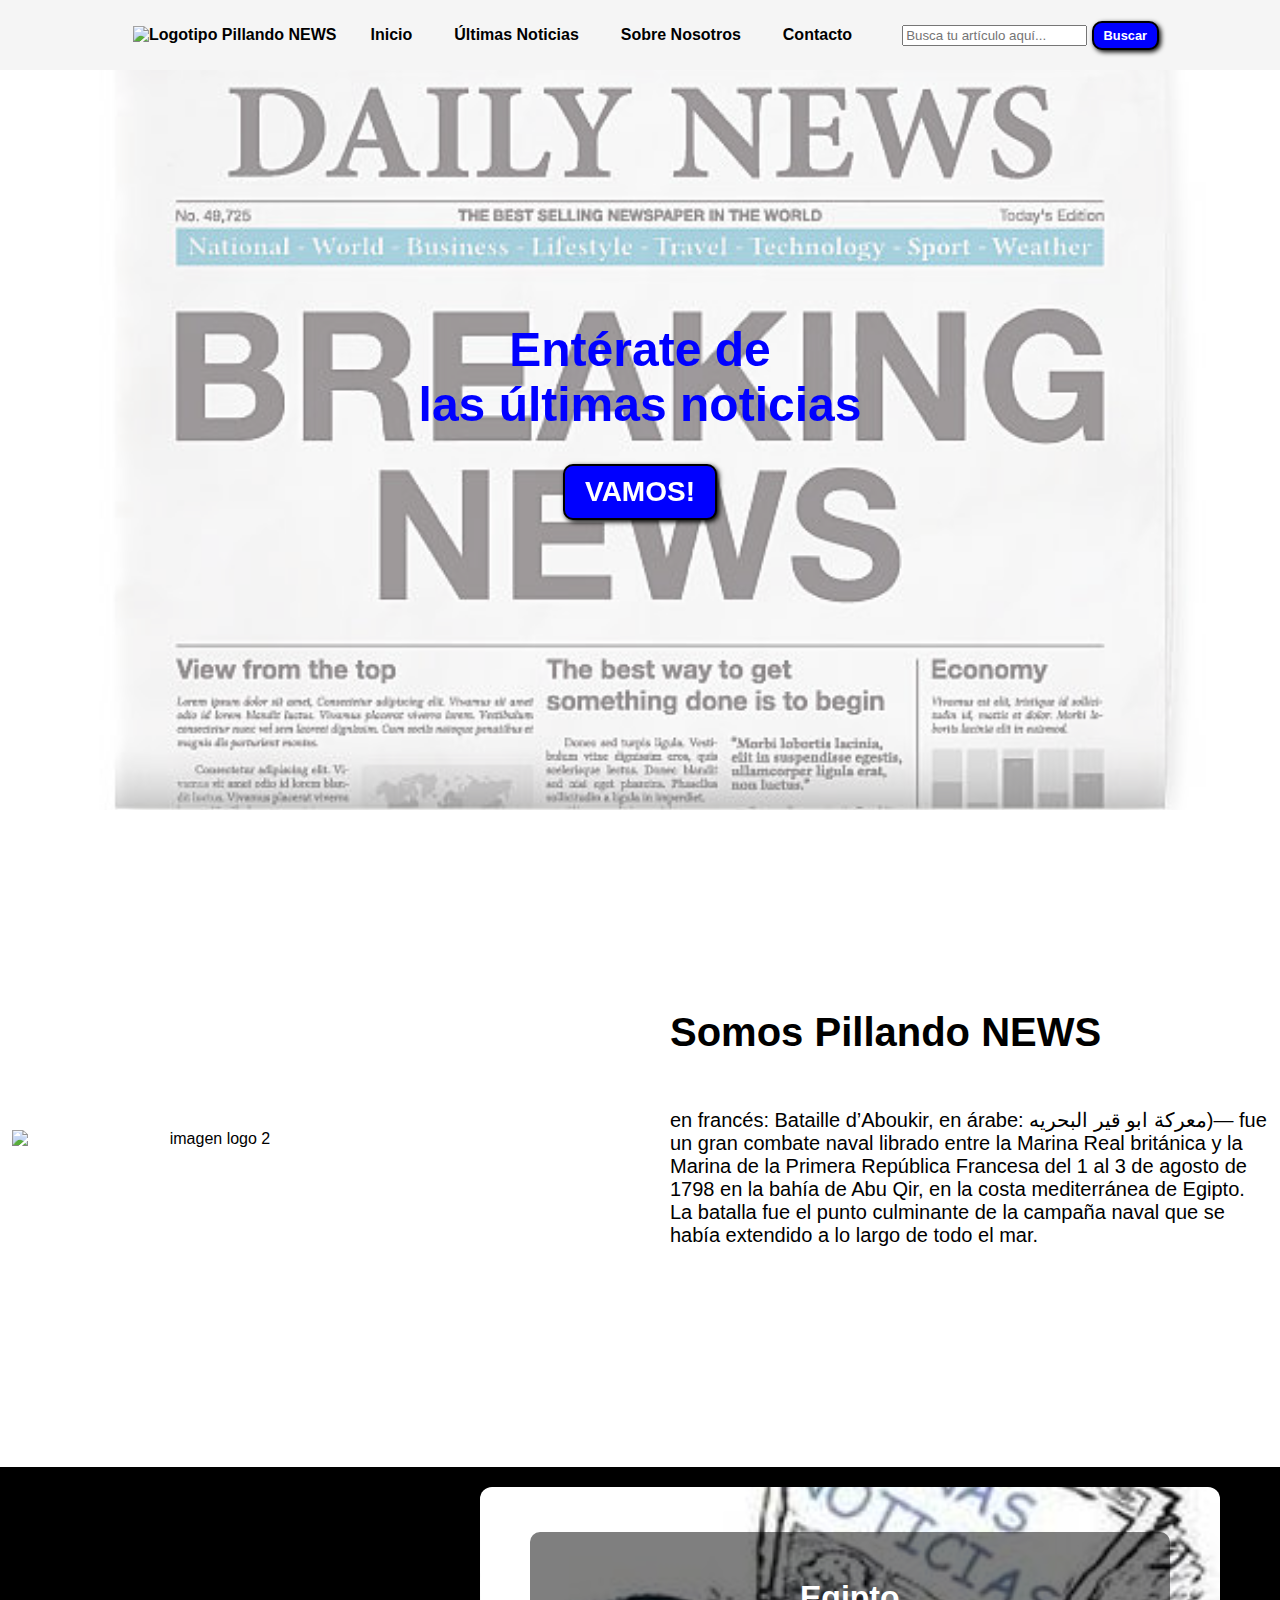
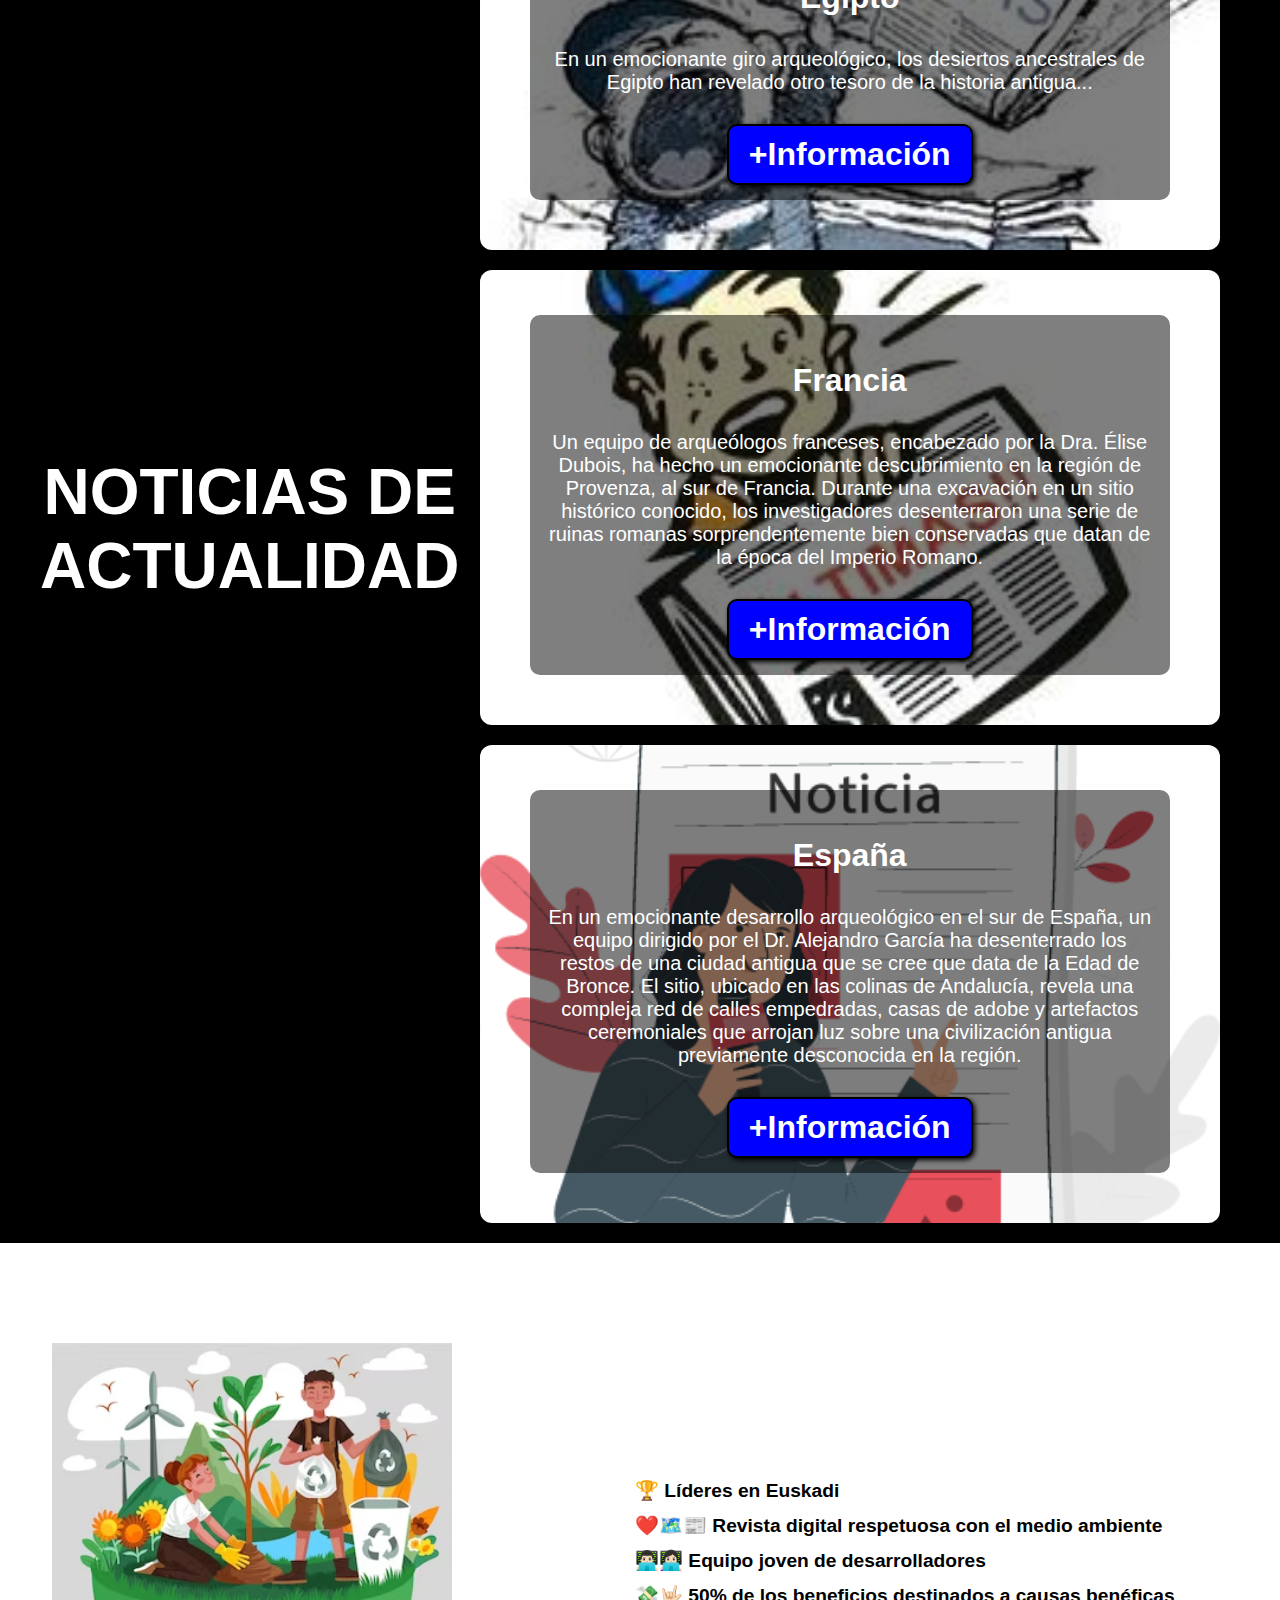
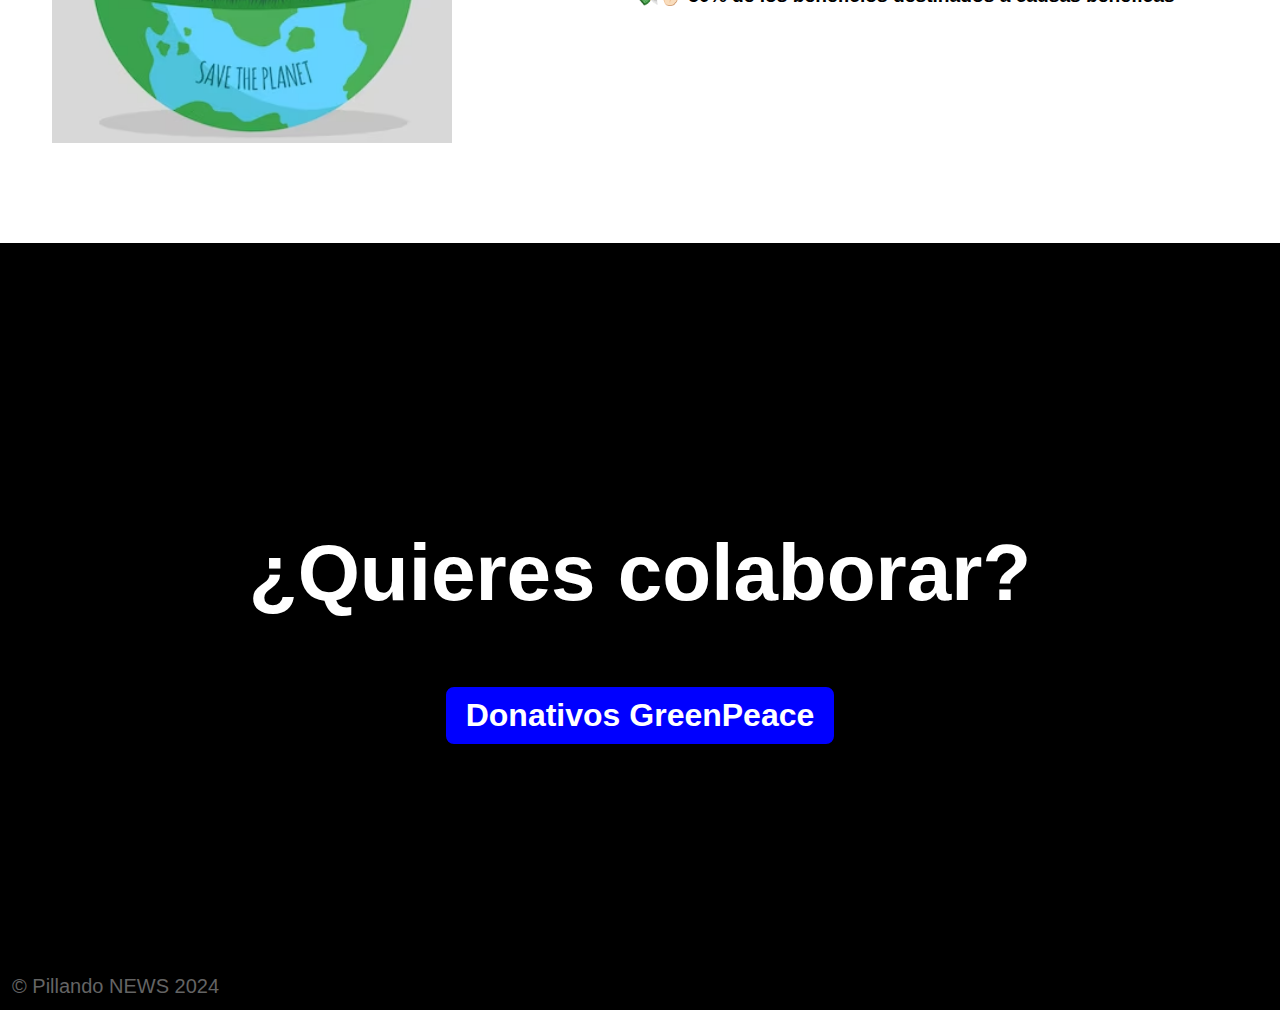
==== commit 7a17741f: "actualizacion triptico y seccion fiabilidad" ====
--- a/Prototipo Web/index.html
+++ b/Prototipo Web/index.html
@@ -20,20 +20,21 @@
             <a href="index.html">
                 <img src="images/logo.jpg" alt="Logotipo Pillando NEWS" class="logoImg">
             </a>
-                <nav class="barraNavegador">
-                    <!-- Lita de enlaces de la pagina web -->
-                    <a href="index.html" class="enlace-noticias">Inicio</a>
-                    <a href="articulos.html" class="enlace-ultimas">Últimas Noticias</a>
-                    <a href="sobreNosotros.html" class="enlace-sobre">Sobre Nosotros</a>
-                    <a href="contacto.html" class="enlace-contacto">Contacto</a>
-                </nav>
-                <!-- Meter barra de busqueda en el centro -->
-                <section id="busqueda">
-                    <form>
-                        <input type="search" name="nofuncional" placeholder="Busca tu artículo aquí..." aria-label="Búsqueda ficticia" />
-                        <button type="button" class = "botonBusqueda" aria-label="Buscar">Buscar</button>
-                    </form>
-                </section>
+            <nav class="barraNavegador">
+                <!-- Lita de enlaces de la pagina web -->
+                <a href="index.html" class="enlace-noticias">Inicio</a>
+                <a href="articulos.html" class="enlace-ultimas">Últimas Noticias</a>
+                <a href="sobreNosotros.html" class="enlace-sobre">Sobre Nosotros</a>
+                <a href="contacto.html" class="enlace-contacto">Contacto</a>
+            </nav>
+            <!-- Meter barra de busqueda en el centro -->
+            <section id="busqueda">
+                <form>
+                    <input type="search" name="nofuncional" placeholder="Busca tu artículo aquí..."
+                        aria-label="Búsqueda ficticia" />
+                    <button type="button" class="botonBusqueda" aria-label="Buscar">Buscar</button>
+                </form>
+            </section>
         </div>
     </header>
 
@@ -48,85 +49,58 @@
 
     <section id="somosPillando">
         <div class="container">
-            <div class="img-container"></div>
+            <img src="images/logo2.jpg" alt="imagen logo 2" class="img-fluid"> <!-- Cambié la clase a img-fluid -->
             <div class="texto">
                 <h2>Somos Pillando NEWS</h2>
-                <p>en francés: Bataille d’Aboukir, en árabe: معركة ابو قير البحريه‎)— fue un gran combate naval librado
-                    entre la
-                    Marina Real británica y la Marina de la Primera República Francesa del 1 al 3 de agosto de 1798 en
-                    la
-                    bahía
-                    de Abu
-                    Qir, en la costa mediterránea de Egipto. La batalla fue el punto culminante de la campaña naval que
-                    se
-                    había
-                    extendido a lo
-                    largo de todo el mar</p>
+                <p>en francés: Bataille d’Aboukir, en árabe: معركة ابو قير البحريه‎)— fue un gran combate naval librado entre la Marina Real británica y la Marina de la Primera República Francesa del 1 al 3 de agosto de 1798 en la bahía de Abu Qir, en la costa mediterránea de Egipto. La batalla fue el punto culminante de la campaña naval que se había extendido a lo largo de todo el mar.</p>
             </div>
         </div>
     </section>
+    
 
-    <section id="ultimasNoticias">
-        <div class="container">
-            <h2>NOTICIAS DE ACTUALIDAD</h2>
-            <div class="noticias">
-                <div class="triptico">
+   <section id="ultimasNoticias">
+    <div class="container">
+        <h2>NOTICIAS DE ACTUALIDAD</h2>
+        <div class="noticias">
+            <div class="triptico" style="background-image: url('images/noticia-1.jpeg');">
+                <div class="triptico-text">
                     <h3>Egipto</h3>
-                    <p> francés: Bataille d’Aboukir, en árabe: معركة ابو قير البحريه‎)— fue un gran combate naval
-                        librado
-                        entre la
-                        Marina Real británica y la Marina de la Primera República Francesa del 1 al 3 de agosto de 1798
-                        en
-                        la bahía de Abu
-                        Qir, en la costa mediterránea de Egipto. La batalla fue el punto culminante de la campaña naval
-                        que
-                        se había extendido a lo
-                        largo de todo el mar</p>
-                    <button>+Información</button>
+                    <p>En un emocionante giro arqueológico, los desiertos ancestrales de Egipto han revelado otro tesoro de la historia antigua...</p>
+                    <a href="https://www.egypttoday.com/" target="_blank"><button>+Información</button></a>
                 </div>
-                <div class="triptico">
+            </div>
+            <div class="triptico" style="background-image: url('images/noticia2.jpg');">
+                <div class="triptico-text">
                     <h3>Francia</h3>
-                    <p> francés: Bataille d’Aboukir, en árabe: معركة ابو قير البحريه‎)— fue un gran combate naval
-                        librado
-                        entre la
-                        Marina Real británica y la Marina de la Primera República Francesa del 1 al 3 de agosto de 1798
-                        en
-                        la bahía de Abu
-                        Qir, en la costa mediterránea de Egipto. La batalla fue el punto culminante de la campaña naval
-                        que
-                        se había extendido a lo
-                        largo de todo el mar</p>
-                    <button>+Información</button>
+                    <p>Un equipo de arqueólogos franceses, encabezado por la Dra. Élise Dubois, ha hecho un emocionante descubrimiento en la región de Provenza, al sur de Francia. Durante una excavación en un sitio histórico conocido, los investigadores desenterraron una serie de ruinas romanas sorprendentemente bien conservadas que datan de la época del Imperio Romano.</p>
+                    <a href="https://www.leparisien.fr/" target="_blank"><button>+Información</button></a>
                 </div>
-                <div class="triptico">
+            </div>
+            <div class="triptico" style="background-image: url('images/noticia3.png');">
+                <div class="triptico-text">
                     <h3>España</h3>
-                    <p> francés: Bataille d’Aboukir, en árabe: معركة ابو قير البحريه‎)— fue un gran combate naval
-                        librado
-                        entre la
-                        Marina Real británica y la Marina de la Primera República Francesa del 1 al 3 de agosto de 1798
-                        en
-                        la bahía de Abu
-                        Qir, en la costa mediterránea de Egipto. La batalla fue el punto culminante de la campaña naval
-                        que
-                        se había extendido a lo
-                        largo de todo el mar</p>
-                    <button>+Información</button>
+                    <p>En un emocionante desarrollo arqueológico en el sur de España, un equipo dirigido por el Dr. Alejandro García ha desenterrado los restos de una ciudad antigua que se cree que data de la Edad de Bronce. El sitio, ubicado en las colinas de Andalucía, revela una compleja red de calles empedradas, casas de adobe y artefactos ceremoniales que arrojan luz sobre una civilización antigua previamente desconocida en la región.</p>
+                    <a href="https://www.marca.com/" target="_blank"><button>+Información</button></a>
                 </div>
             </div>
         </div>
-    </section>
+    </div>
+</section>
 
+    
 
-    <section id="fiabilidad">
-        <div class="container">
-            <ul>
-                <li>🏆​ Líderes en Euskadi</li>
-                <li>​❤️🗺️​📰​​ Revista digital respetuosa con el medio ambiente</li>
-                <li>​👨🏻‍💻​👩🏻‍💻​ Equipo joven de desarrolladores</li>
-                <li>💸🤟🏻​​ 50% de los beneficios destinados a causas benéficas</li>
-            </ul>
-        </div>
-    </section>
+<section id="fiabilidad">
+    <div class="container">
+        <img src="images/fiabilidadimage.avif" alt="Fiabilidad" class="fiabilidad-img">
+        <ul class="fiabilidad-list">
+            <li>🏆​ Líderes en Euskadi</li>
+            <li>​❤️🗺️​📰​​ Revista digital respetuosa con el medio ambiente</li>
+            <li>​👨🏻‍💻​👩🏻‍💻​ Equipo joven de desarrolladores</li>
+            <li>💸🤟🏻​​ 50% de los beneficios destinados a causas benéficas</li>
+        </ul>
+    </div>
+</section>
+
 
     <section id="donativos">
         <h2>¿Quieres colaborar?</h2>
--- a/Prototipo Web/css/estilos.css
+++ b/Prototipo Web/css/estilos.css
@@ -1,10 +1,14 @@
 html {
     scroll-behavior: smooth;
 }
-botonBusqueda{
-    padding: 5px 10px; /* Ajusta el relleno para cambiar el tamaño */
-    cursor: pointer; /* Cambia el cursor al pasar sobre el botón */
-}
+
+botonBusqueda {
+    padding: 5px 10px;
+    /* Ajusta el relleno para cambiar el tamaño */
+    cursor: pointer;
+    /* Cambia el cursor al pasar sobre el botón */
+}
+
 * {
     /* Limitar el tamaño margin,padding...  */
     box-sizing: border-box;
@@ -62,8 +66,6 @@
 
 }
 
-
-
 header.nav {
     display: flex;
     flex-direction: column;
@@ -78,15 +80,15 @@
     color: black;
 }
 
-.nav a:hover, .barraNavegador a:hover {
-    color: purple; /* Cambia a morado al pasar el mouse */
+.nav a:hover,
+.barraNavegador a:hover {
+    color: purple;
+    /* Cambia a morado al pasar el mouse */
 }
 
 header a.hover {
     color: purple;
 }
-
-
 
 #hero {
     position: relative;
@@ -98,19 +100,25 @@
     height: 90vh;
     color: white;
 }
+
 .hero-background {
     position: absolute;
     top: 0;
     left: 0;
     width: 100%;
     height: 100%;
-    object-fit: cover; /* Esto asegura que la imagen cubra todo el espacio sin distorsionarse */
-    z-index: -1; /* Esto asegura que la imagen quede detrás del texto */
-    opacity: 0.5; /* Ajusta la transparencia de la imagen de fondo */
-}
-#hero h1, #hero .enlace-articulos {
-    position: relative; 
-    z-index: 1; 
+    object-fit: cover;
+    /* Esto asegura que la imagen cubra todo el espacio sin distorsionarse */
+    z-index: -1;
+    /* Esto asegura que la imagen quede detrás del texto */
+    opacity: 0.5;
+    /* Ajusta la transparencia de la imagen de fondo */
+}
+
+#hero h1,
+#hero .enlace-articulos {
+    position: relative;
+    z-index: 1;
 }
 
 #hero h1 {
@@ -122,12 +130,29 @@
 
 }
 
-
-
 #somosPillando .container {
+    display: flex;
+    align-items: center;
     text-align: center;
-    padding: 200px 12px;
-
+    padding: 200px 12px
+}
+
+#somosPillando .img-container {
+    background-image: url("images/logo2.jpg");
+    background-size: cover;
+    background-position: center;
+    height: 500px;
+    width: 400px;
+    margin-right: 20px;
+}
+
+#somosPillando .texto {
+    width: 50%;
+    text-align: left;
+    padding-left: 30px;
+    display: flex;
+    flex-direction: column;
+    justify-content: center;
 }
 
 header {
@@ -138,7 +163,6 @@
     align-items: center;
     justify-content: space-between;
     padding: 10px;
-    
     width: 100%;
     top: 0;
 }
@@ -161,6 +185,11 @@
 #ultimasNoticias h2 {
     margin-top: 0px;
     font-size: 3em;
+}
+
+#ultimasNoticias .container {
+    max-width: 1200px; 
+    margin: auto;
 }
 
 #ultimasNoticias .triptico {
@@ -170,33 +199,58 @@
     margin: 20px;
     border-radius: 12px;
 }
-
+.triptico {
+    flex-basis: 30%; 
+    margin-bottom: 20px;
+}
+
+.triptico-img {
+    width: 100%; 
+    height: auto; 
+    border-radius: 5px; 
+}
+
+.triptico-text {
+    background-color: rgba(0, 0, 0, 0.5); 
+    color: white;
+    padding: 15px;
+    border-radius: 5px; 
+    margin-top: -5px; 
+}
 .triptico:first-child {
-    background-image: linear-gradient(0deg,
-            rgba(0, 0, 0, 0.5),
-            rgba(0, 0, 0, 0.5)),
-
-        /* imagen nueva */
-        /* url(images/heroimage.jpg); */
+    background-image: linear-gradient(0deg, rgba(0, 0, 0, 0.5), rgba(0, 0, 0, 0.5)),
+        url('images/noticia1.jpg');
+    background-size: cover;
+    background-position: center;
 
 }
 
 .triptico:nth-child(2) {
-    background-image: linear-gradient(0deg,
-            rgba(0, 0, 0, 0.5),
-            rgba(0, 0, 0, 0.5)),
-        /* imagen nueva */
-        /* url(images/heroimage.jpg); */
+    background-image: linear-gradient(0deg, rgba(0, 0, 0, 0.5), rgba(0, 0, 0, 0.5)),
+        url('images/noticia2.jpg');
+    background-size: cover;
+    background-position: center;
 
 }
 
 .triptico:nth-child(3) {
-    background-image: linear-gradient(0deg,
-            rgba(0, 0, 0, 0.5),
-            rgba(0, 0, 0, 0.5)),
-        /* imagen nueva */
-        /* url(images/heroimage.jpg); */
-
+    background-image: linear-gradient(0deg, rgba(0, 0, 0, 0.5), rgba(0, 0, 0, 0.5)),
+        url('images/noticia3.jpg');
+    background-size: cover;
+    background-position: center;
+}
+
+.triptico-img {
+    width: 100%; 
+    border-radius: 10px; 
+    margin-bottom: 15px; 
+}
+
+.triptico-text {
+    background: rgba(0, 0, 0, 0.5);
+    color: white;
+    padding: 15px; 
+    border-radius: 10px; 
 }
 
 .logo {
@@ -239,15 +293,34 @@
     height: 100%;
 }
 
-#fiabilidad.container {
-    text-align: center;
-    padding: 200px 12px;
-}
-
-#fiabilidad li {
-    margin: 12px 0px;
+#fiabilidad .container {
+    display: flex;
+    align-items: center;
+    text-align: left;
+    padding: 100px 12px; 
+    max-width: 1200px;
+    margin: auto;
+}
+
+#fiabilidad .fiabilidad-img {
+    width: calc(50% - 5px);
+    max-width: 400px; 
+    margin-right: 5px; 
+}
+
+#fiabilidad .fiabilidad-list {
+    width: calc(50% + 5px);
+    margin: 0;
+    padding: 0; 
+    list-style: none;
+}
+
+#fiabilidad .fiabilidad-list li {
+    margin: 12px 0;
     font-weight: bold;
-}
+    font-size: 1.2rem; 
+}
+
 
 #donativos {
     display: flex;
@@ -312,25 +385,23 @@
 
     #somosPillando.container {
         display: flex;
-        justify-content: space-evenly;
-
-
-    }
-
-    #somosPillando.img-container {
-        background-image: url("images/");
-        background-size: cover;
-        background-position: center center;
-        height: 500px;
+        align-items: center;
+        text-align: center;
+        padding: 50px 12px;
+
+    }
+
+    #somosPillando .img-fluid {
+        flex-shrink: 0;
+        height: auto;
         width: 400px;
-
+        margin-right: 20px;
     }
 
     #somosPillando .texto {
         width: 50%;
-        text-align: initial;
+        text-align: left;
         padding-left: 30px;
-        max-width: 600px;
         display: flex;
         flex-direction: column;
         justify-content: center;
@@ -342,7 +413,8 @@
 
     #ultimasNoticias.noticias {
         display: flex;
-        justify-content: center;
+        justify-content: space-around;
+        flex-wrap: wrap;
     }
 
     #ultimasNoticias.triptico {
@@ -413,15 +485,15 @@
 }
 
 
-#donativos h2{
+#donativos h2 {
     font-size: 5em;
 }
 
-#donativos button{
+#donativos button {
     font-size: 2em;
 }
 
-footer.container{
+footer.container {
     justify-items: flex-end;
 }
 
@@ -436,48 +508,68 @@
 /* ESTILOS DEL HEADER */
 /* Estilos para el contenedor principal dentro del header */
 .container {
-    display: flex; /* Usa flexbox para alinear los elementos horizontalmente */
-    align-items: center; /* Alinea verticalmente los elementos en su centro */
-    justify-content: space-between; /* Separa el contenido a lo largo del contenedor */
+    display: flex;
+    /* Usa flexbox para alinear los elementos horizontalmente */
+    align-items: center;
+    /* Alinea verticalmente los elementos en su centro */
+    justify-content: space-between;
+    /* Separa el contenido a lo largo del contenedor */
 }
 
 /* Estilos para el logotipo */
 .logoImg {
-    height: 75px; /* Reduce el tamaño del logotipo */
-    width: auto; /* Mantiene la proporción del logotipo */
+    height: 75px;
+    /* Reduce el tamaño del logotipo */
+    width: auto;
+    /* Mantiene la proporción del logotipo */
 }
 
 /* Estilos para el nombre del logotipo, si es necesario */
 .logoNombre {
-    margin-left: 10px; /* Añade un margen si deseas separar el texto del logotipo de la imagen */
+    margin-left: 10px;
+    /* Añade un margen si deseas separar el texto del logotipo de la imagen */
 }
 
 /* Estilos para la sección de búsqueda */
 #busqueda {
-    display: flex; /* Usa flexbox para alinear el campo de búsqueda y el botón */
-    align-items: center; /* Alinea los elementos internos en el centro */
+    display: flex;
+    /* Usa flexbox para alinear el campo de búsqueda y el botón */
+    align-items: center;
+    /* Alinea los elementos internos en el centro */
 }
 
 /* Estilos para el botón de búsqueda, ajusta según necesites */
 .botonBusqueda {
-    font-size: 0.8em; /* Reduce el tamaño del texto */
-    padding: 5px 10px; /* Reduce el relleno para disminuir el tamaño del botón */
-    transition: background-color 0.3s; /* Hace que el cambio de color sea más suave */
-    cursor:pointer
-}
+    font-size: 0.8em;
+    /* Reduce el tamaño del texto */
+    padding: 5px 10px;
+    /* Reduce el relleno para disminuir el tamaño del botón */
+    transition: background-color 0.3s;
+    /* Hace que el cambio de color sea más suave */
+    cursor: pointer
+}
+
 .botonBusqueda:hover {
-    background-color: purple; 
-}
+    background-color: purple;
+}
+
 /* Estilos para la barra de navegación si es necesaria alguna modificación */
-.barraNavegador, #busqueda {
-    display: flex; /* Esto asegura que los enlaces se alineen horizontalmente */
+.barraNavegador,
+#busqueda {
+    display: flex;
+    /* Esto asegura que los enlaces se alineen horizontalmente */
     align-items: center;
 }
 
 .barraNavegador a {
-    margin: 0 10px; /* Ajusta el espaciado según necesites */
-    text-decoration: none; /* Remueve el subrayado del texto */
-    color: black; /* Ajusta el color del texto */
-    background-color: transparent; /* Asegura que el fondo sea transparente */
-    border: none; /* Remueve cualquier borde */
-}
+    margin: 0 10px;
+    /* Ajusta el espaciado según necesites */
+    text-decoration: none;
+    /* Remueve el subrayado del texto */
+    color: black;
+    /* Ajusta el color del texto */
+    background-color: transparent;
+    /* Asegura que el fondo sea transparente */
+    border: none;
+    /* Remueve cualquier borde */
+}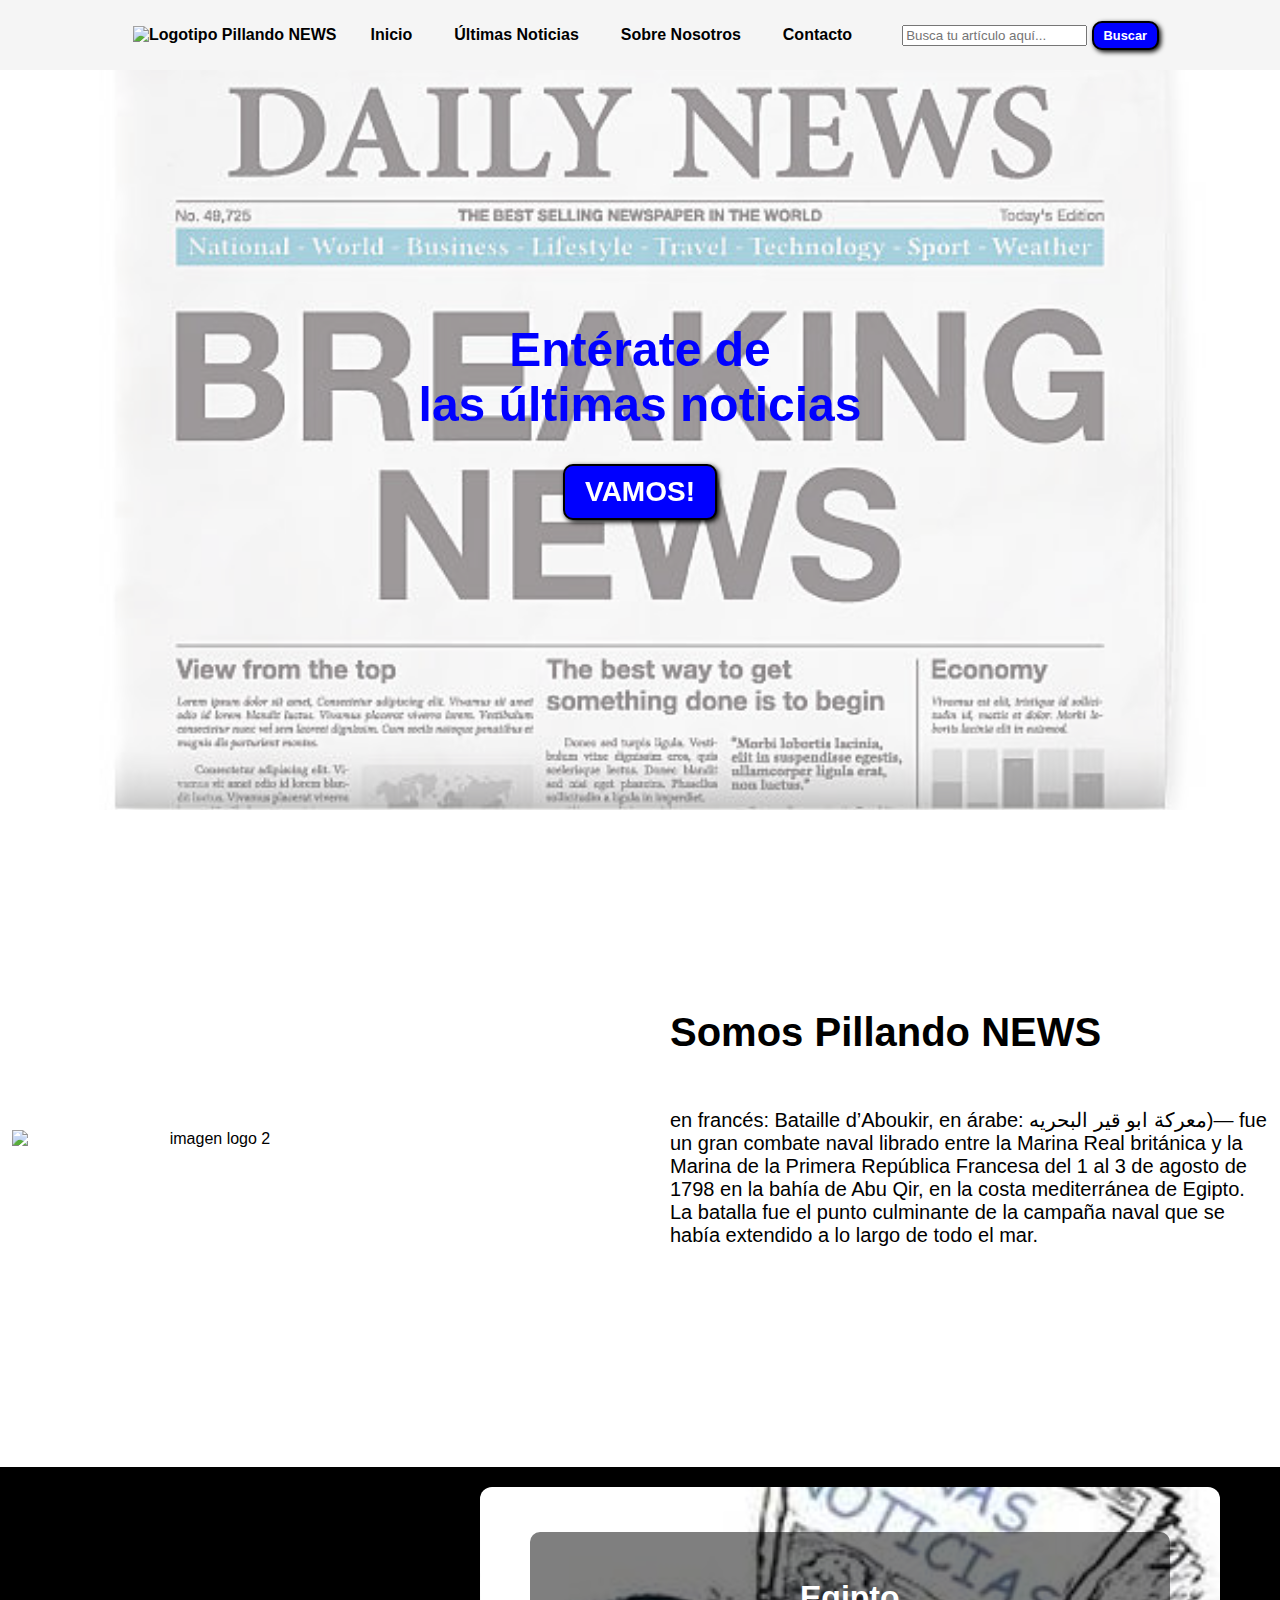
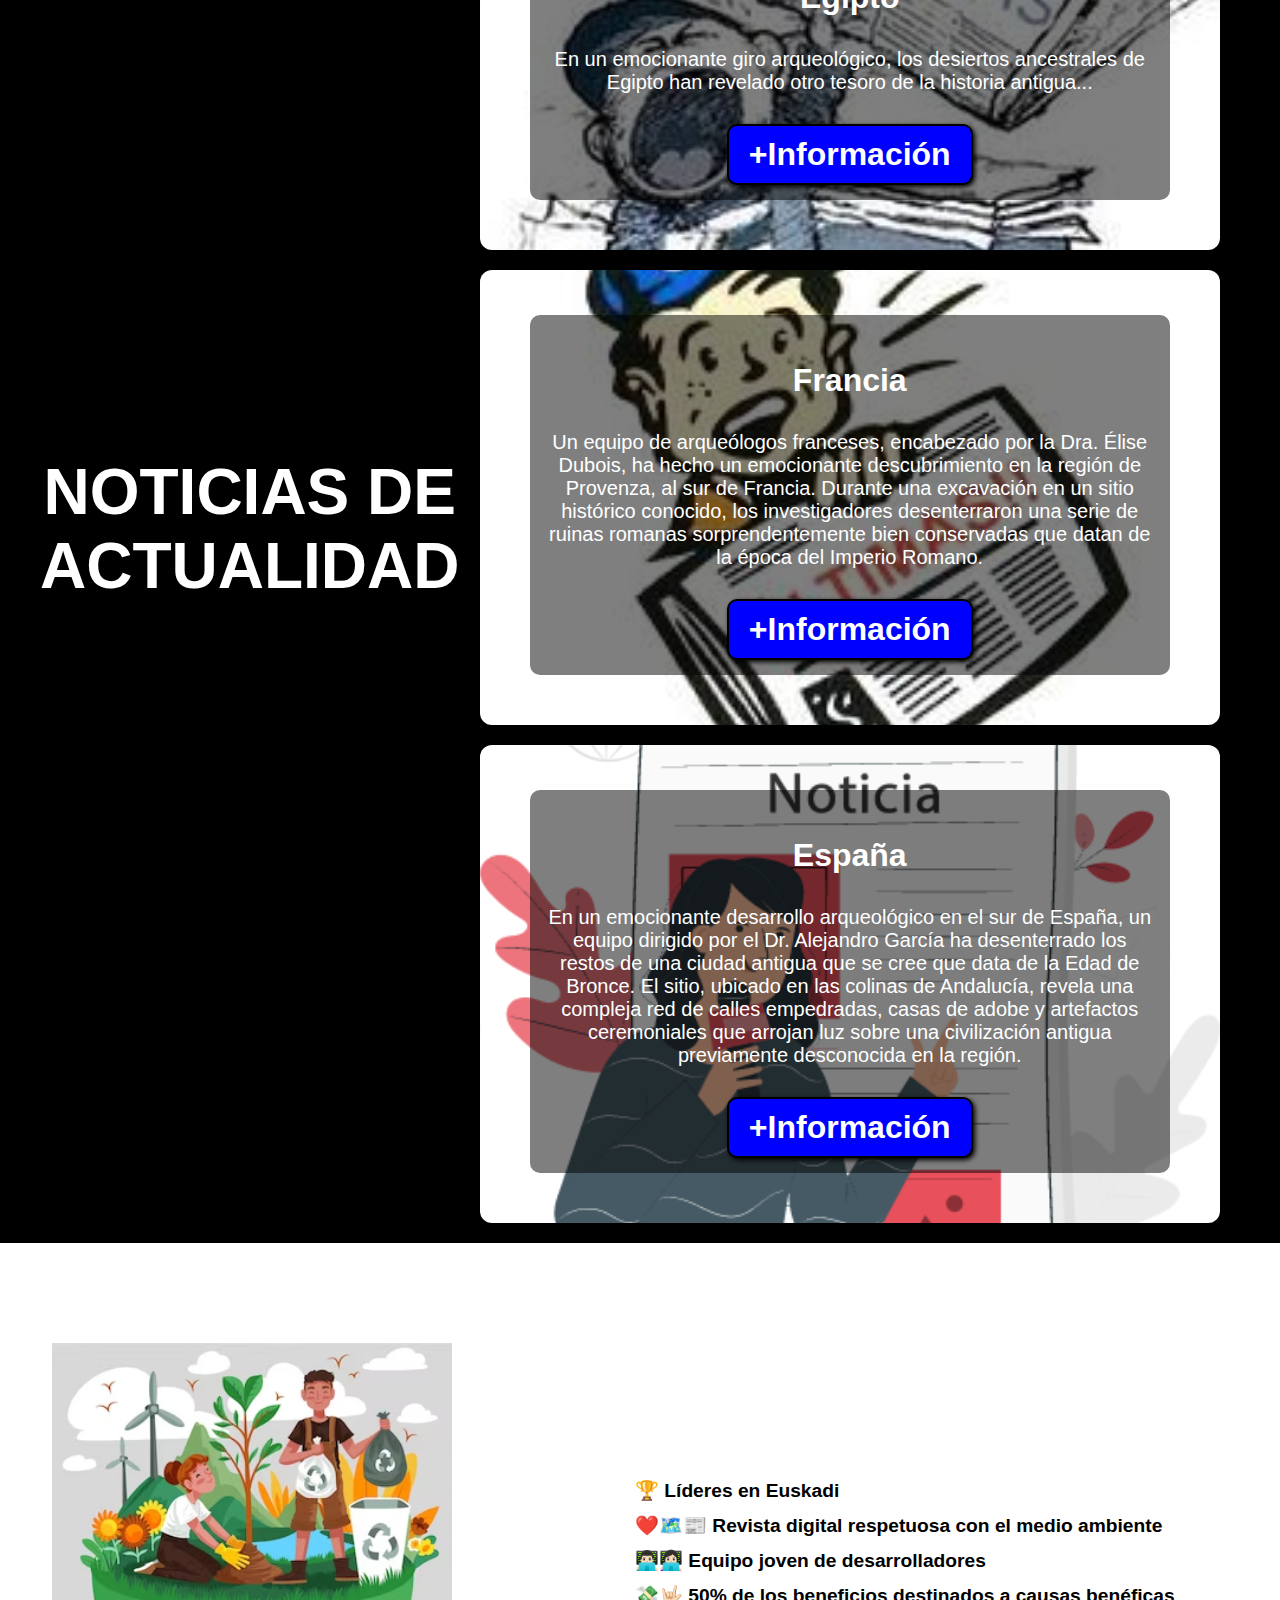
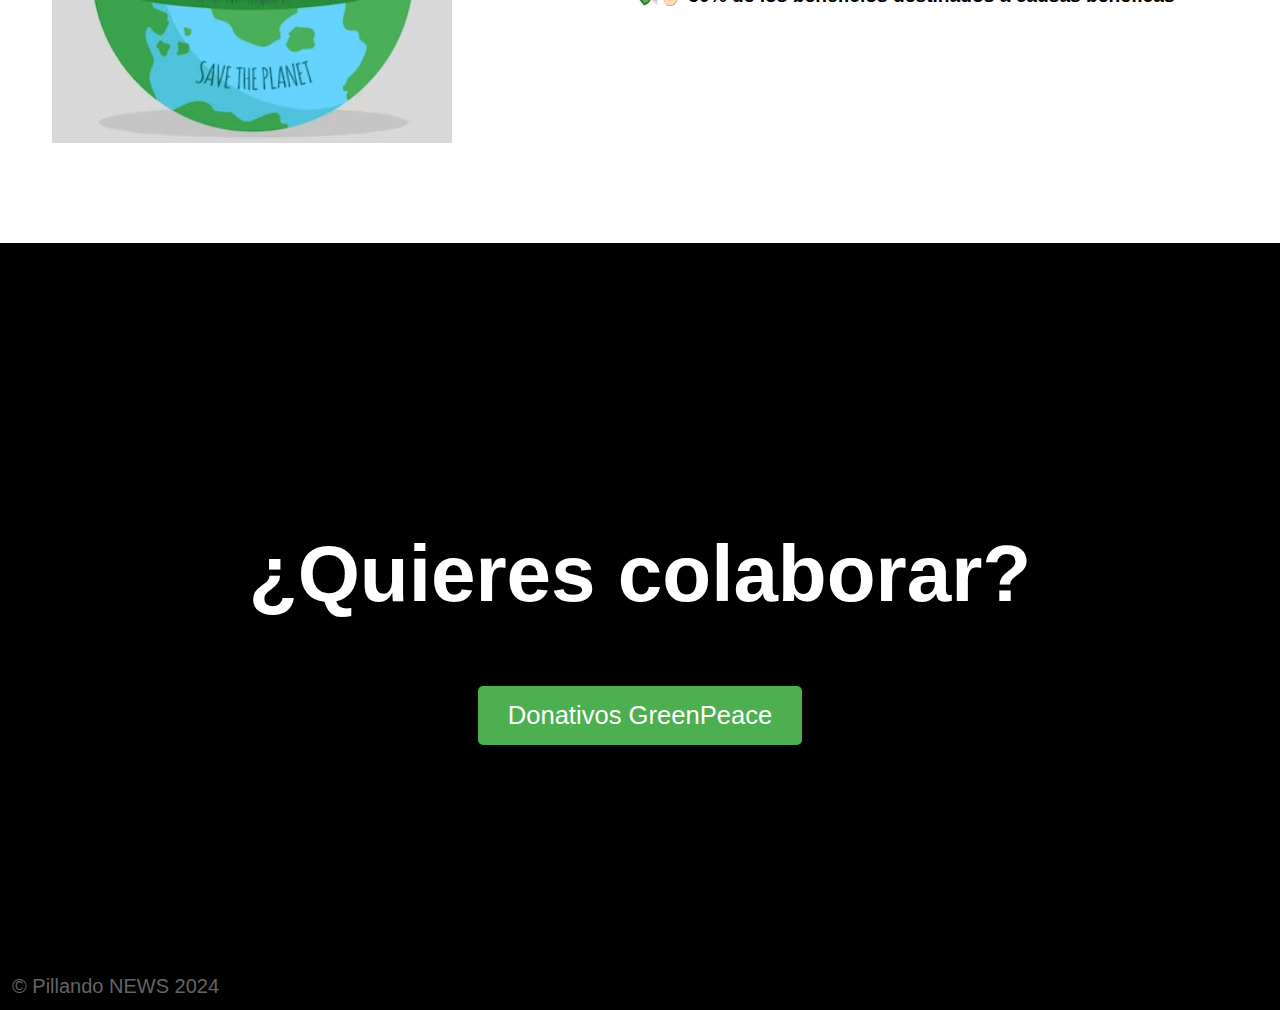
==== commit e462d3f6: "actualizacion clase donativos" ====
--- a/Prototipo Web/index.html
+++ b/Prototipo Web/index.html
@@ -102,11 +102,11 @@
 </section>
 
 
-    <section id="donativos">
-        <h2>¿Quieres colaborar?</h2>
-        <button>Donativos GreenPeace </button>
-        <!-- https://es.greenpeace.org/es/ -->
-    </section>
+<section id="donativos">
+    <h2>¿Quieres colaborar?</h2>
+    <a href="https://es.greenpeace.org/es/" class="donativos-button">Donativos GreenPeace</a>
+</section>
+
 
     <!-- Barra lateral -->
     <aside>
--- a/Prototipo Web/css/estilos.css
+++ b/Prototipo Web/css/estilos.css
@@ -337,8 +337,19 @@
     font-size: 9vw;
 }
 
-#donativos button {
-    font-size: 5vw;
+.donativos-button {
+    display: inline-block;
+    padding: 15px 30px; 
+    background-color: #4CAF50; 
+    color: white; 
+    text-decoration: none; 
+    font-size: 2vw; 
+    border-radius: 5px; 
+}
+
+.donativos-button:hover {
+    background-color: #367B48; 
+    cursor: pointer; 
 }
 
 
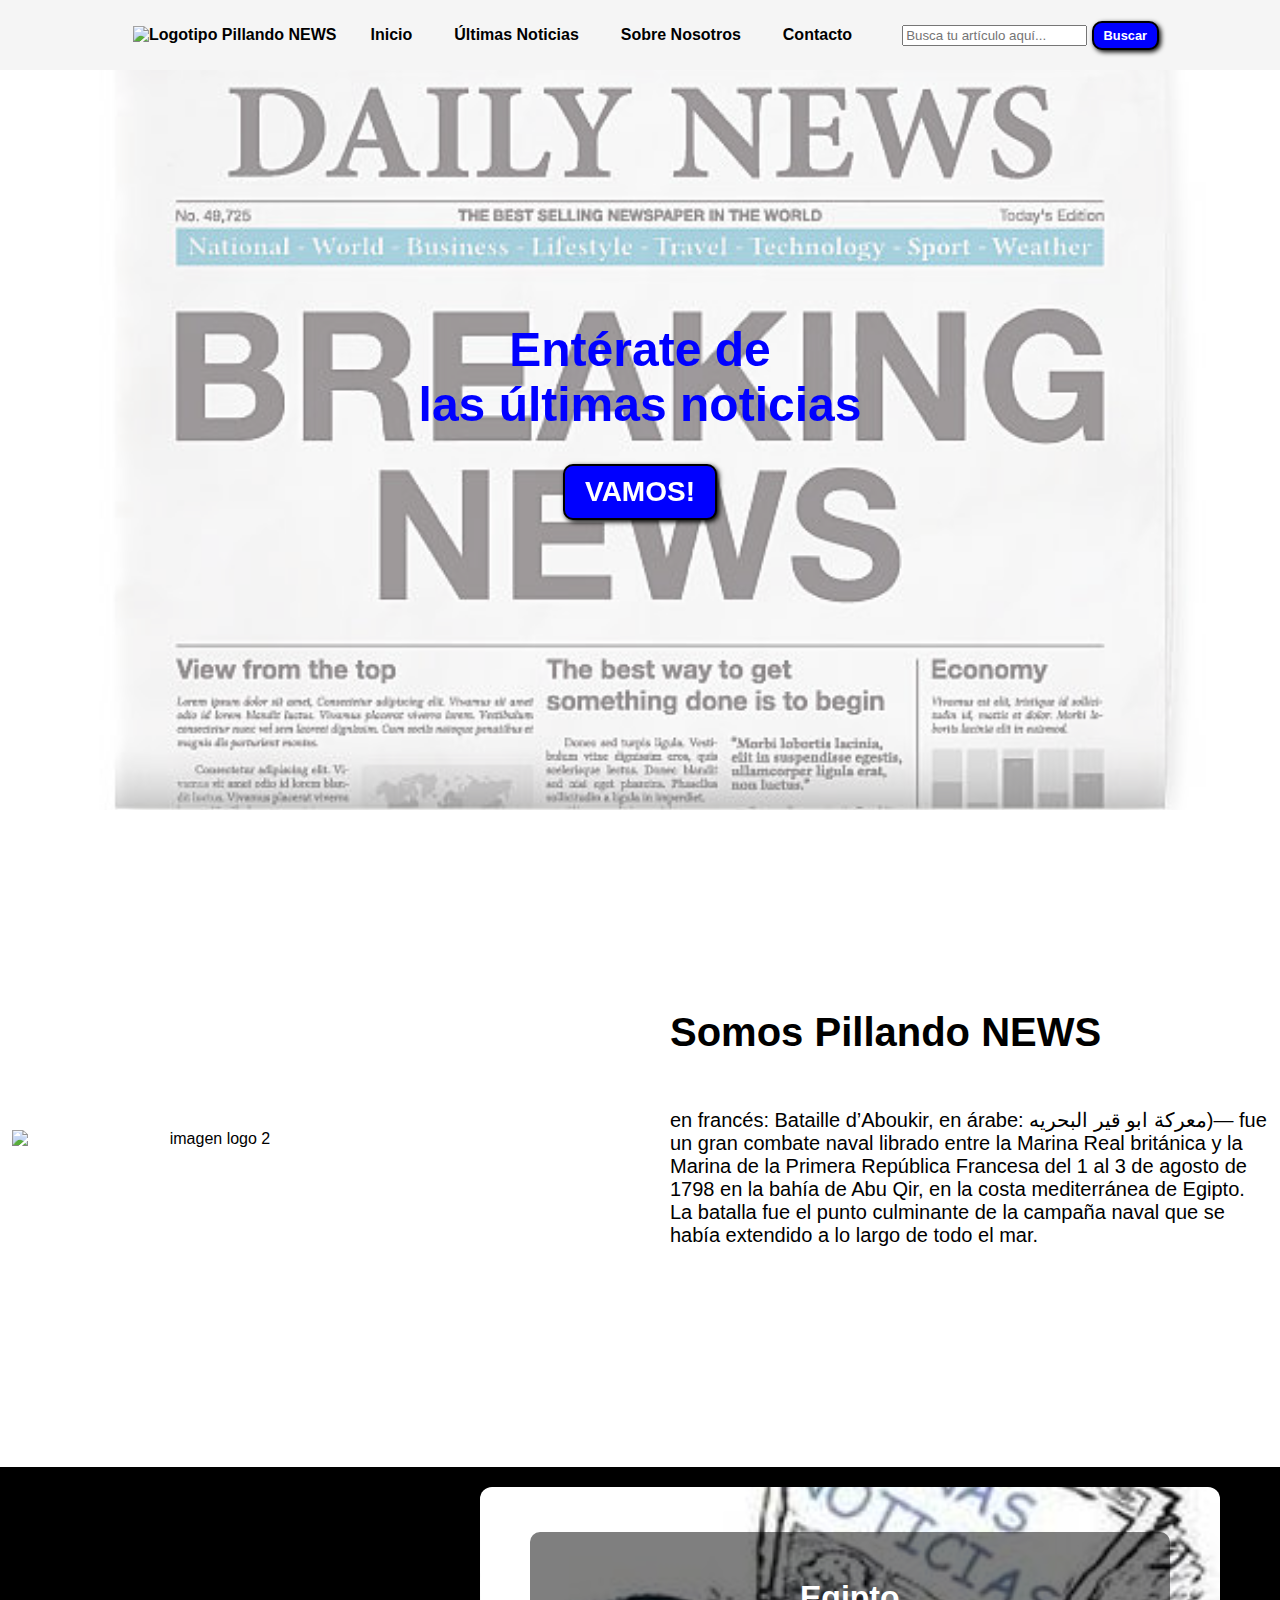
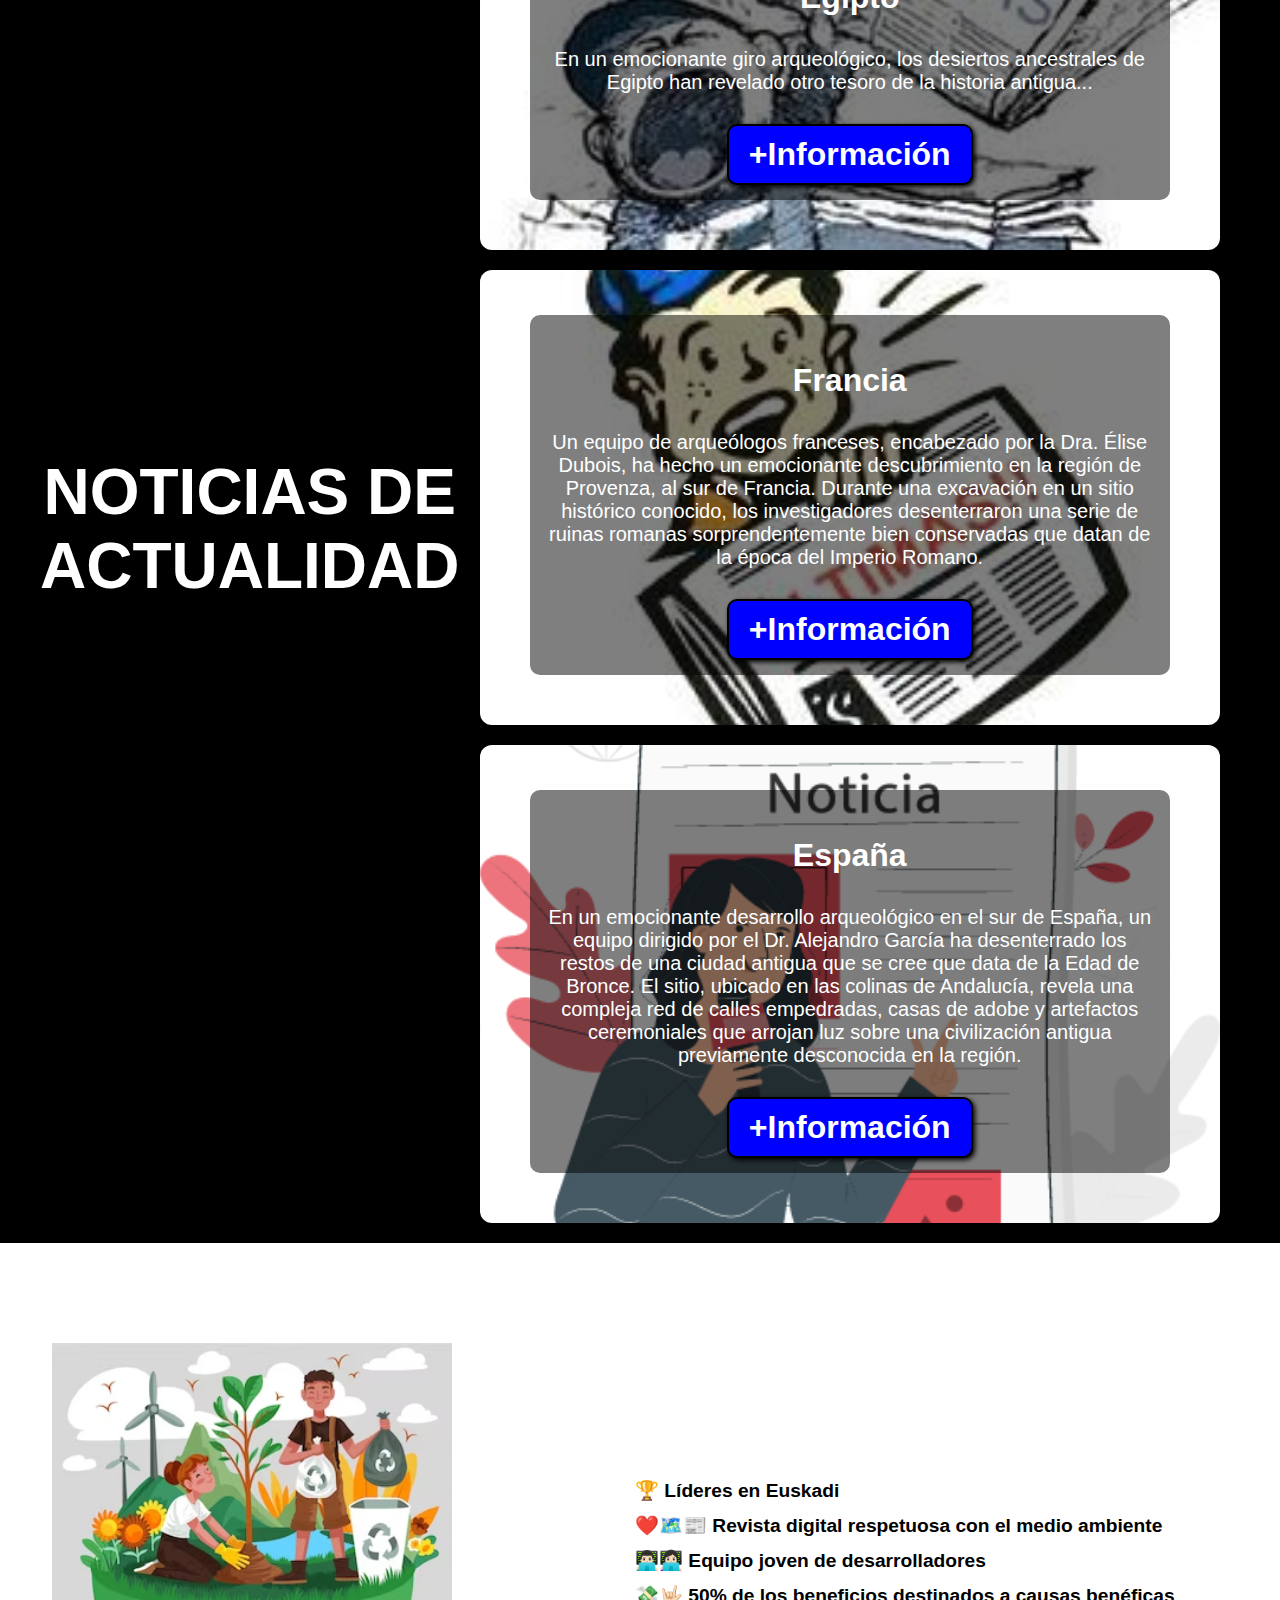
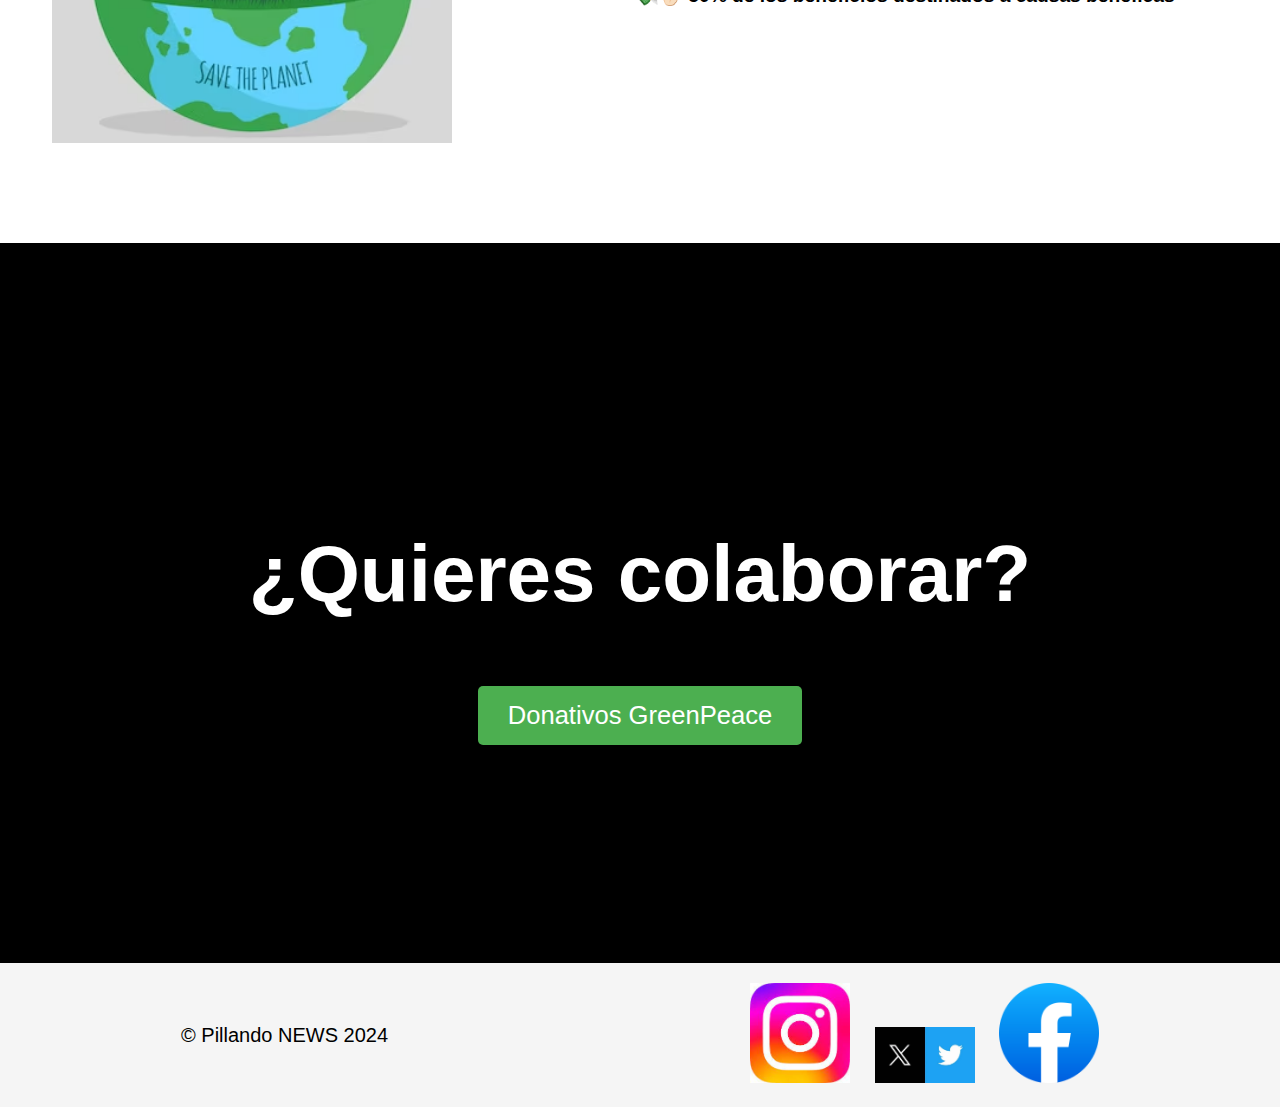
==== commit ce09fc86: "fotos de redes sociales de mi sitio (emulacion) y actualizacion de footer" ====
--- a/Prototipo Web/index.html
+++ b/Prototipo Web/index.html
@@ -117,17 +117,18 @@
 
     </aside>
 
-    <!-- Footer de la web -->
-    <footer>
-        <div class="container">
-            <p>&copy; Pillando NEWS 2024 </p>
+<!-- Footer de la web -->
+<footer>
+    <div class="footer-container">
+        <p>&copy; Pillando NEWS 2024</p>
+        <div class="social-links">
+            <a href="https://www.instagram.com/" target="_blank"><img src="images/instagram.jfif" alt="Instagram"></a>
+            <a href="https://www.twitter.com/" target="_blank"><img src="images/twitter.webp" alt="Twitter"></a>
+            <a href="https://www.facebook.com/" target="_blank"><img src="images/facebook.png" alt="Facebook"></a>
+        </div>
+    </div>
+</footer>
 
-        </div>
-
-
-
-
-    </footer>
 </body>
 
 </html>--- a/Prototipo Web/css/estilos.css
+++ b/Prototipo Web/css/estilos.css
@@ -354,21 +354,34 @@
 
 
 footer {
-    background-color: black;
+    background-color:whitesmoke;
+    color: black;
+    padding: 20px 0;
 }
 
 footer p {
+    text-align: center;
     margin: 0;
-    padding: 12px;
-    color: rgb(100, 100, 100);
-}
-
-footer.container {
-    height: 140px;
-    display: flex;
-    justify-content: center;
-    align-items: flex-end;
-
+    padding: 10px;
+}
+
+.footer-container {
+    display: flex;
+    justify-content: space-around;
+    align-items: center;
+}
+
+.social-links a {
+    margin: 0 10px;
+}
+
+.social-links img {
+    width: 100px;
+    transition: transform 0.5s ease;
+}
+
+.social-links img:hover {
+    transform: scale(1.1); 
 }
 
 @media(min-width:720px) {
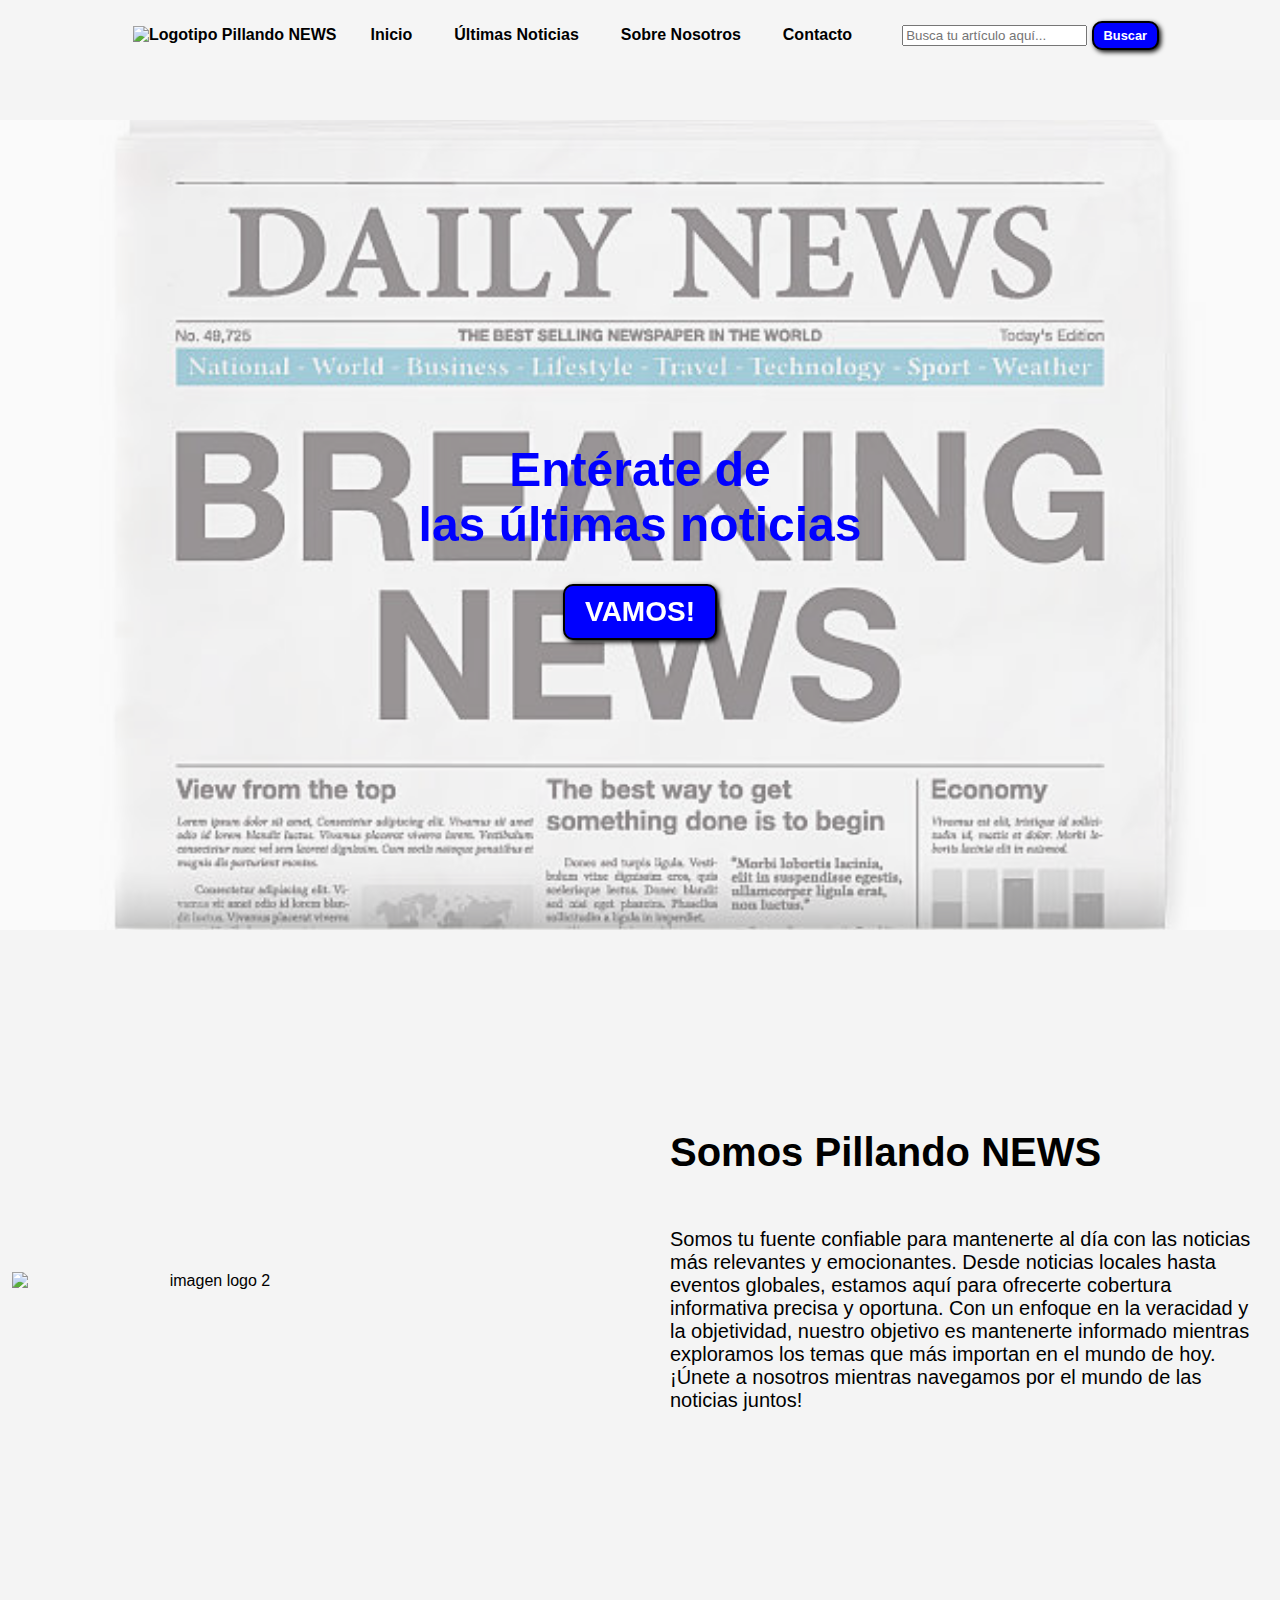
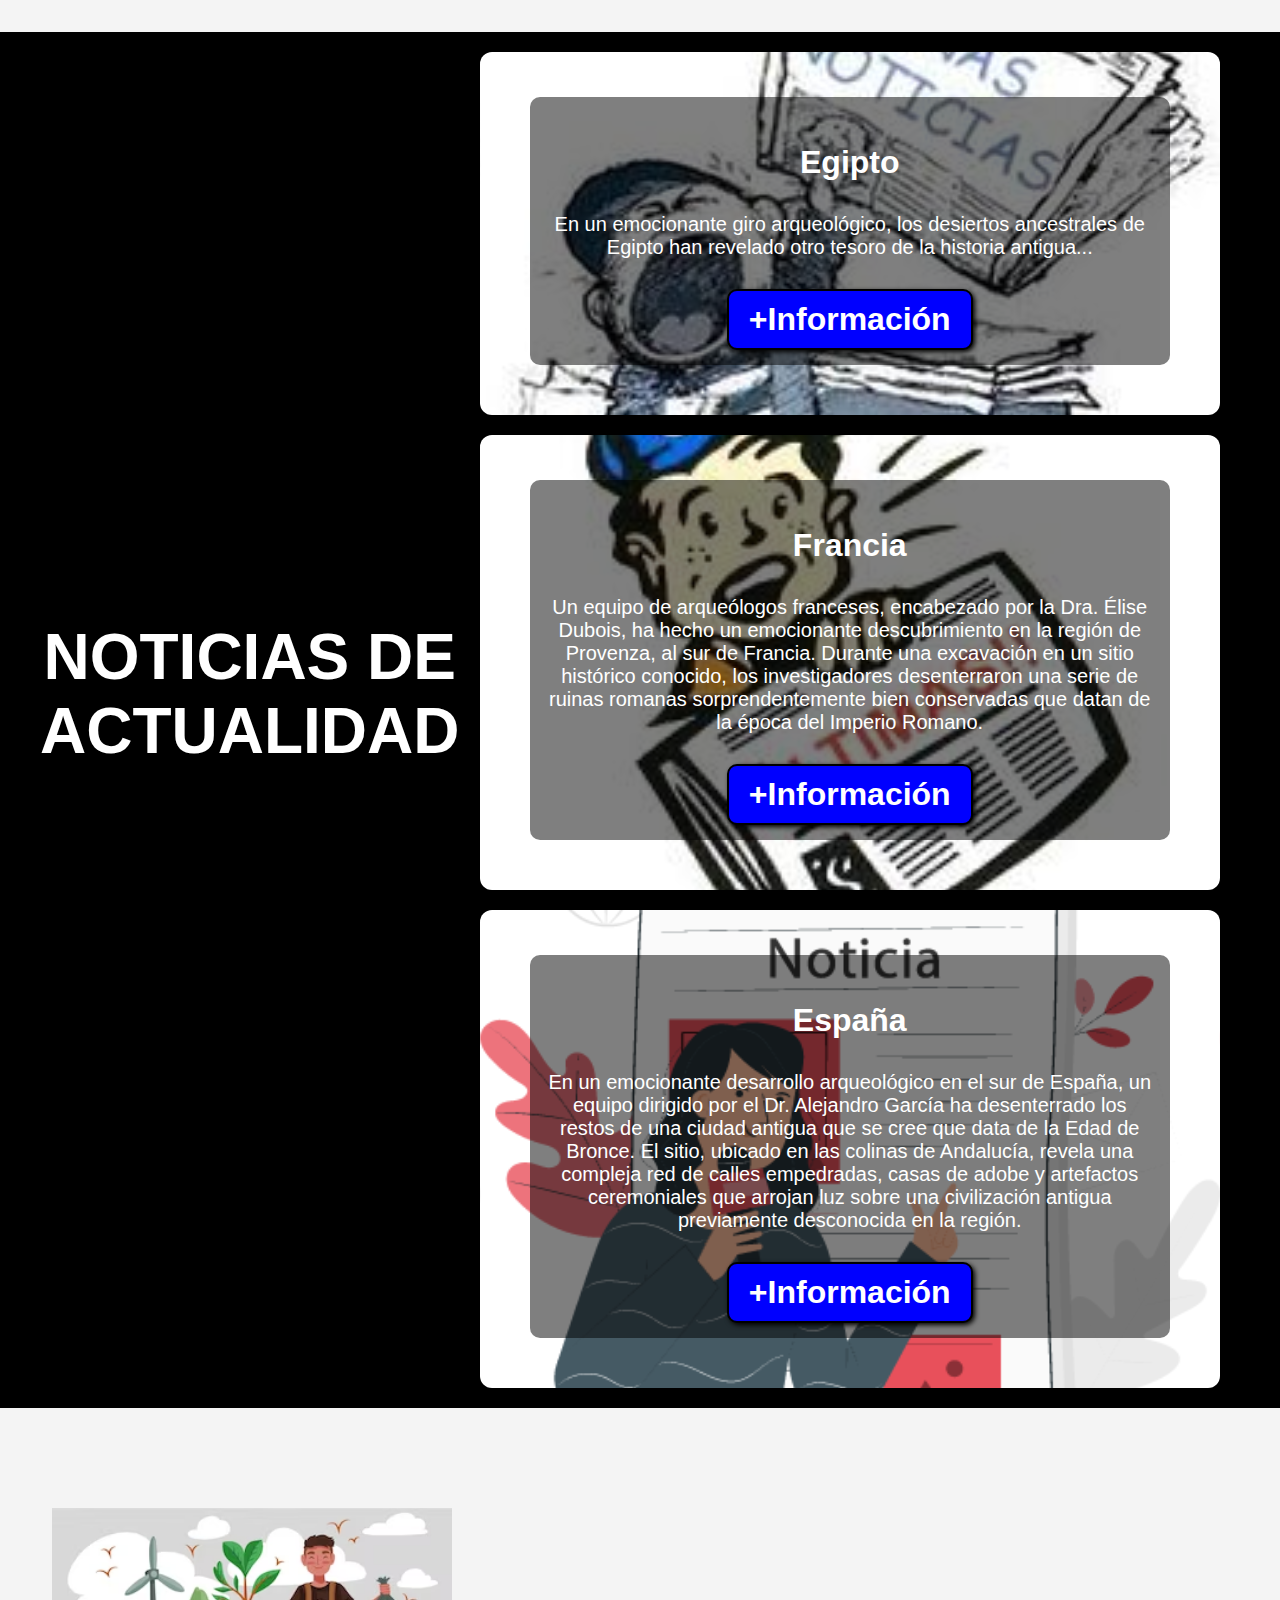
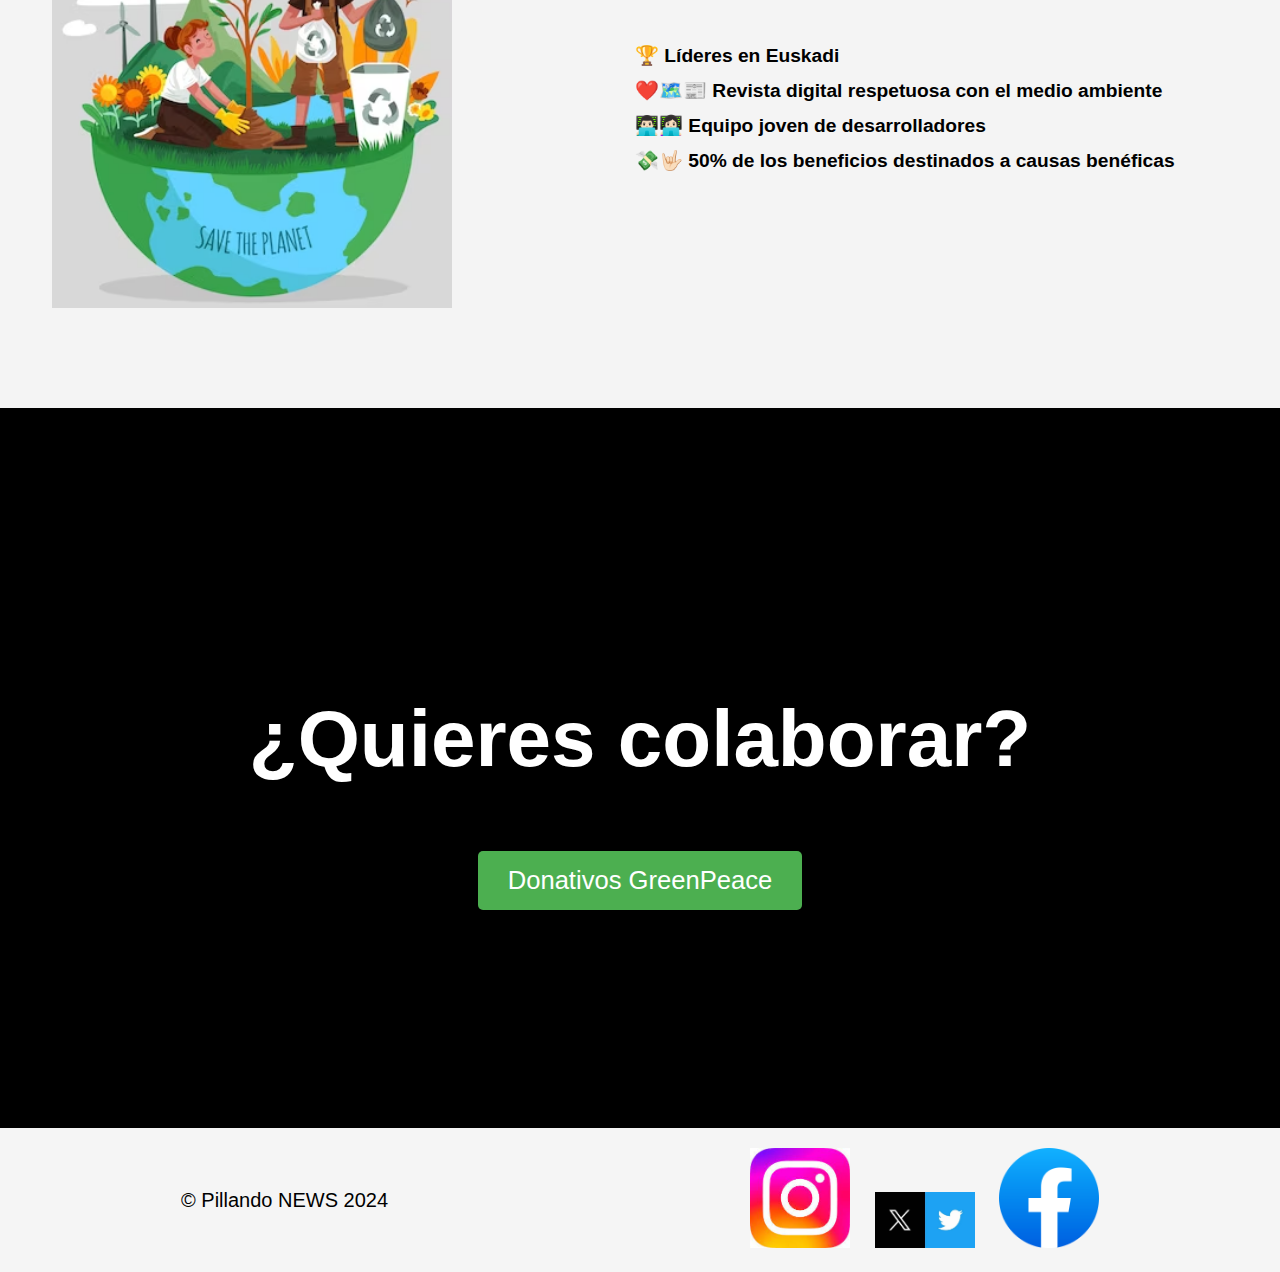
==== commit d6655082: "Contacto.html esta listo (3 formularios diferentes)" ====
--- a/Prototipo Web/index.html
+++ b/Prototipo Web/index.html
@@ -52,7 +52,7 @@
             <img src="images/logo2.jpg" alt="imagen logo 2" class="img-fluid"> <!-- Cambié la clase a img-fluid -->
             <div class="texto">
                 <h2>Somos Pillando NEWS</h2>
-                <p>en francés: Bataille d’Aboukir, en árabe: معركة ابو قير البحريه‎)— fue un gran combate naval librado entre la Marina Real británica y la Marina de la Primera República Francesa del 1 al 3 de agosto de 1798 en la bahía de Abu Qir, en la costa mediterránea de Egipto. La batalla fue el punto culminante de la campaña naval que se había extendido a lo largo de todo el mar.</p>
+                <p>Somos tu fuente confiable para mantenerte al día con las noticias más relevantes y emocionantes. Desde noticias locales hasta eventos globales, estamos aquí para ofrecerte cobertura informativa precisa y oportuna. Con un enfoque en la veracidad y la objetividad, nuestro objetivo es mantenerte informado mientras exploramos los temas que más importan en el mundo de hoy. ¡Únete a nosotros mientras navegamos por el mundo de las noticias juntos!</p>
             </div>
         </div>
     </section>
--- a/Prototipo Web/css/estilos.css
+++ b/Prototipo Web/css/estilos.css
@@ -383,6 +383,74 @@
 .social-links img:hover {
     transform: scale(1.1); 
 }
+/* Estilos generales para el cuerpo de la página */
+body {
+    font-family: Arial, sans-serif;
+    margin: 0;
+    padding: 0;
+    background: #f4f4f4; /* O cualquier color de fondo que prefieras */
+    padding-top: 120px; /* Ajusta esto para que coincida con la altura de tu header */
+}
+
+/* Centra todo el contenido principal */
+main {
+    width: 80%; /* O el ancho que prefieras */
+    max-width: 960px; /* O el máximo ancho que prefieras */
+    margin: 0 auto; /* Esto centra el contenido principal */
+    padding: 20px;
+    background: white; /* O cualquier color de fondo que prefieras para el contenido */
+    box-shadow: 0 2px 4px rgba(0,0,0,0.2); /* Añade una ligera sombra */
+}
+
+/* Estilos específicos para la sección del formulario */
+.formulario-contacto {
+    background-color: #fff; /* Color de fondo para el formulario */
+    padding: 20px; /* Relleno alrededor del formulario */
+    margin: 20px 0; /* Margen superior e inferior para el formulario */
+    border-radius: 5px; /* Bordes redondeados para el formulario */
+    box-shadow: 0 2px 4px rgba(0,0,0,0.1); /* Sombra sutil */
+}
+
+.formulario-contacto h2 {
+    margin-top: 0; /* Elimina el margen superior para el título */
+    color: #333; /* Color del texto para el título */
+}
+
+.formulario-contacto form {
+    display: grid;
+    gap: 10px; /* Espacio entre los campos del formulario */
+}
+
+.formulario-contacto label {
+    display: block; /* Los labels ocupan toda la línea */
+    margin-bottom: 5px; /* Espacio antes de los inputs */
+}
+
+.formulario-contacto input,
+.formulario-contacto select,
+.formulario-contacto textarea {
+    width: 100%; /* Los inputs ocupan todo el ancho disponible */
+    padding: 8px; /* Relleno dentro de los inputs */
+    margin-bottom: 20px; /* Espacio después de los inputs */
+    border: 1px solid #ccc; /* Borde de los inputs */
+    border-radius: 4px; /* Bordes redondeados de los inputs */
+}
+
+.formulario-contacto button {
+    width: auto; /* Ancho automático para los botones */
+    cursor: pointer; /* Cambia el cursor para indicar que es clickeable */
+    padding: 10px 20px; /* Relleno dentro de los botones */
+    background-color: #4CAF50; /* Color de fondo del botón */
+    color: white; /* Color del texto del botón */
+    border: none; /* Sin bordes para el botón */
+    border-radius: 4px; /* Bordes redondeados para el botón */
+    transition: background 0.3s ease; /* Transición suave para el fondo */
+}
+
+.formulario-contacto button:hover {
+    background-color: #45a049; /* Cambia el color de fondo al pasar el cursor */
+}
+
 
 @media(min-width:720px) {
     header {
